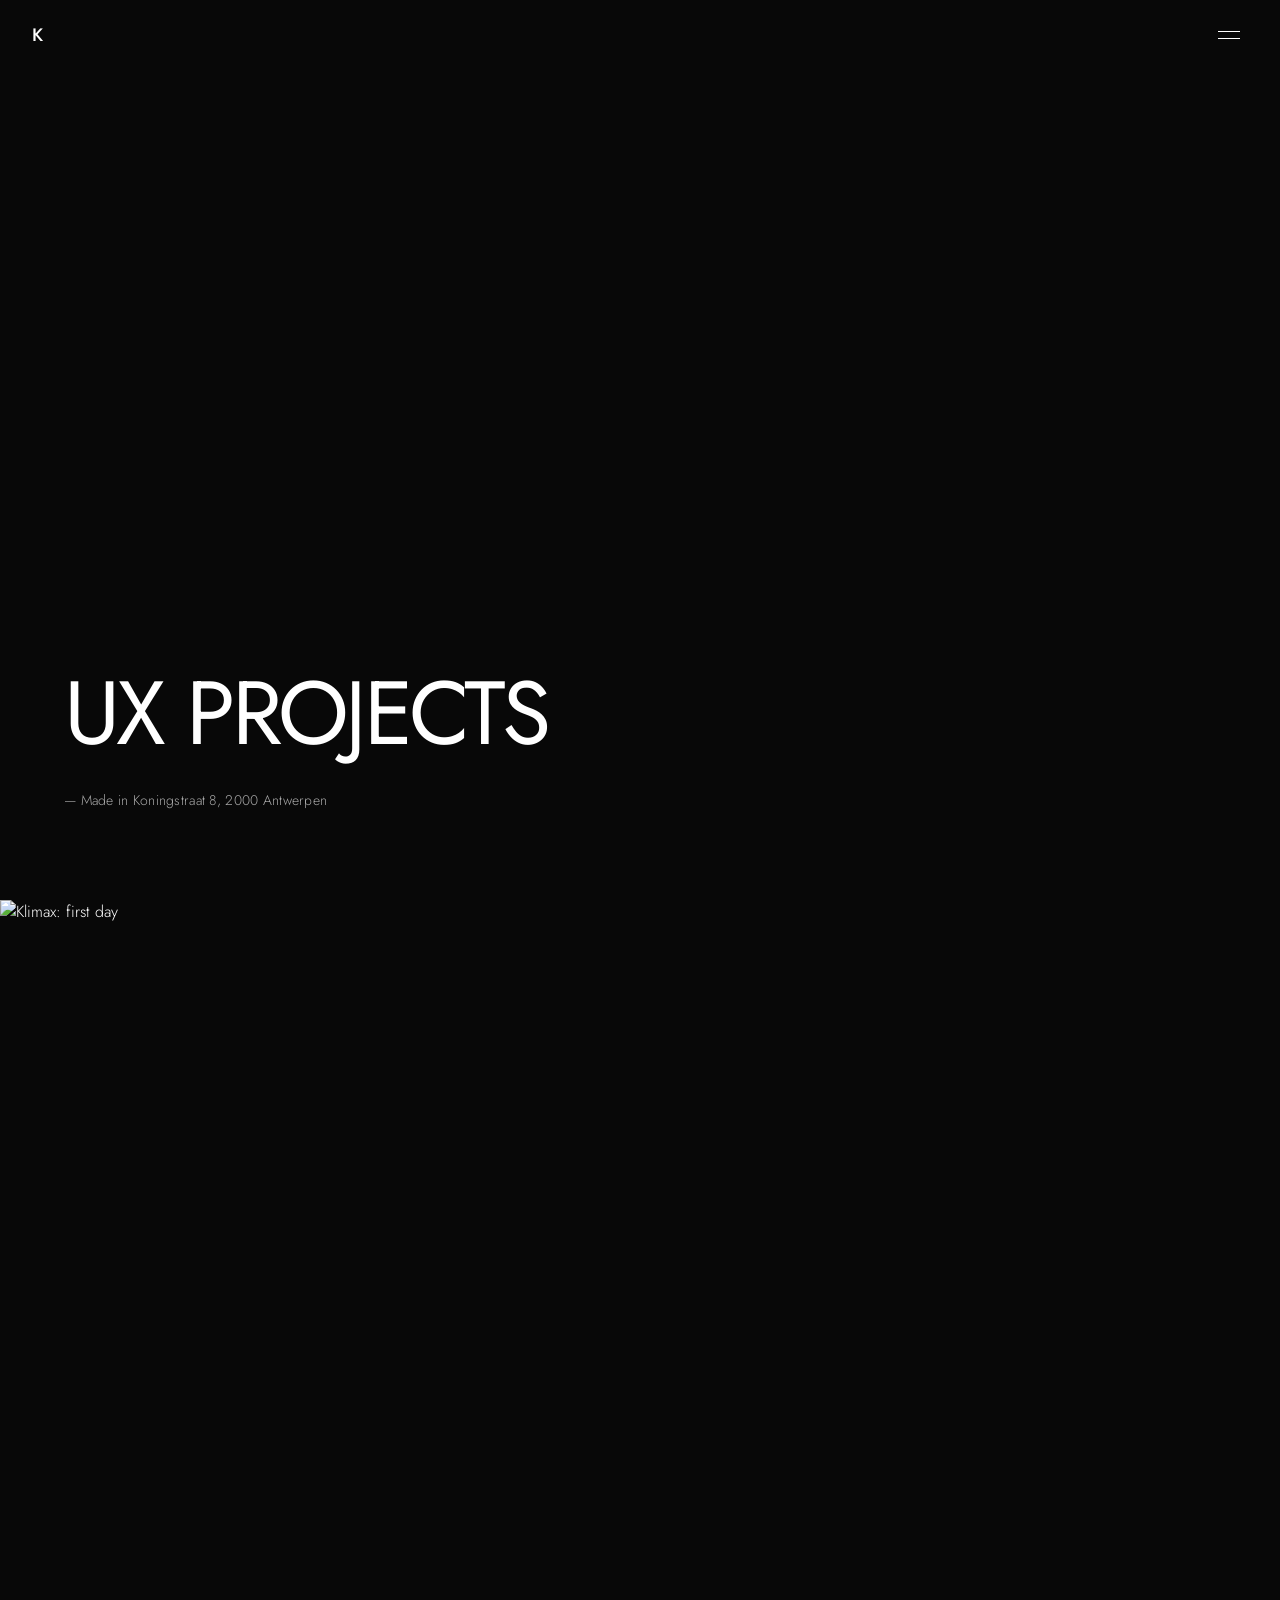
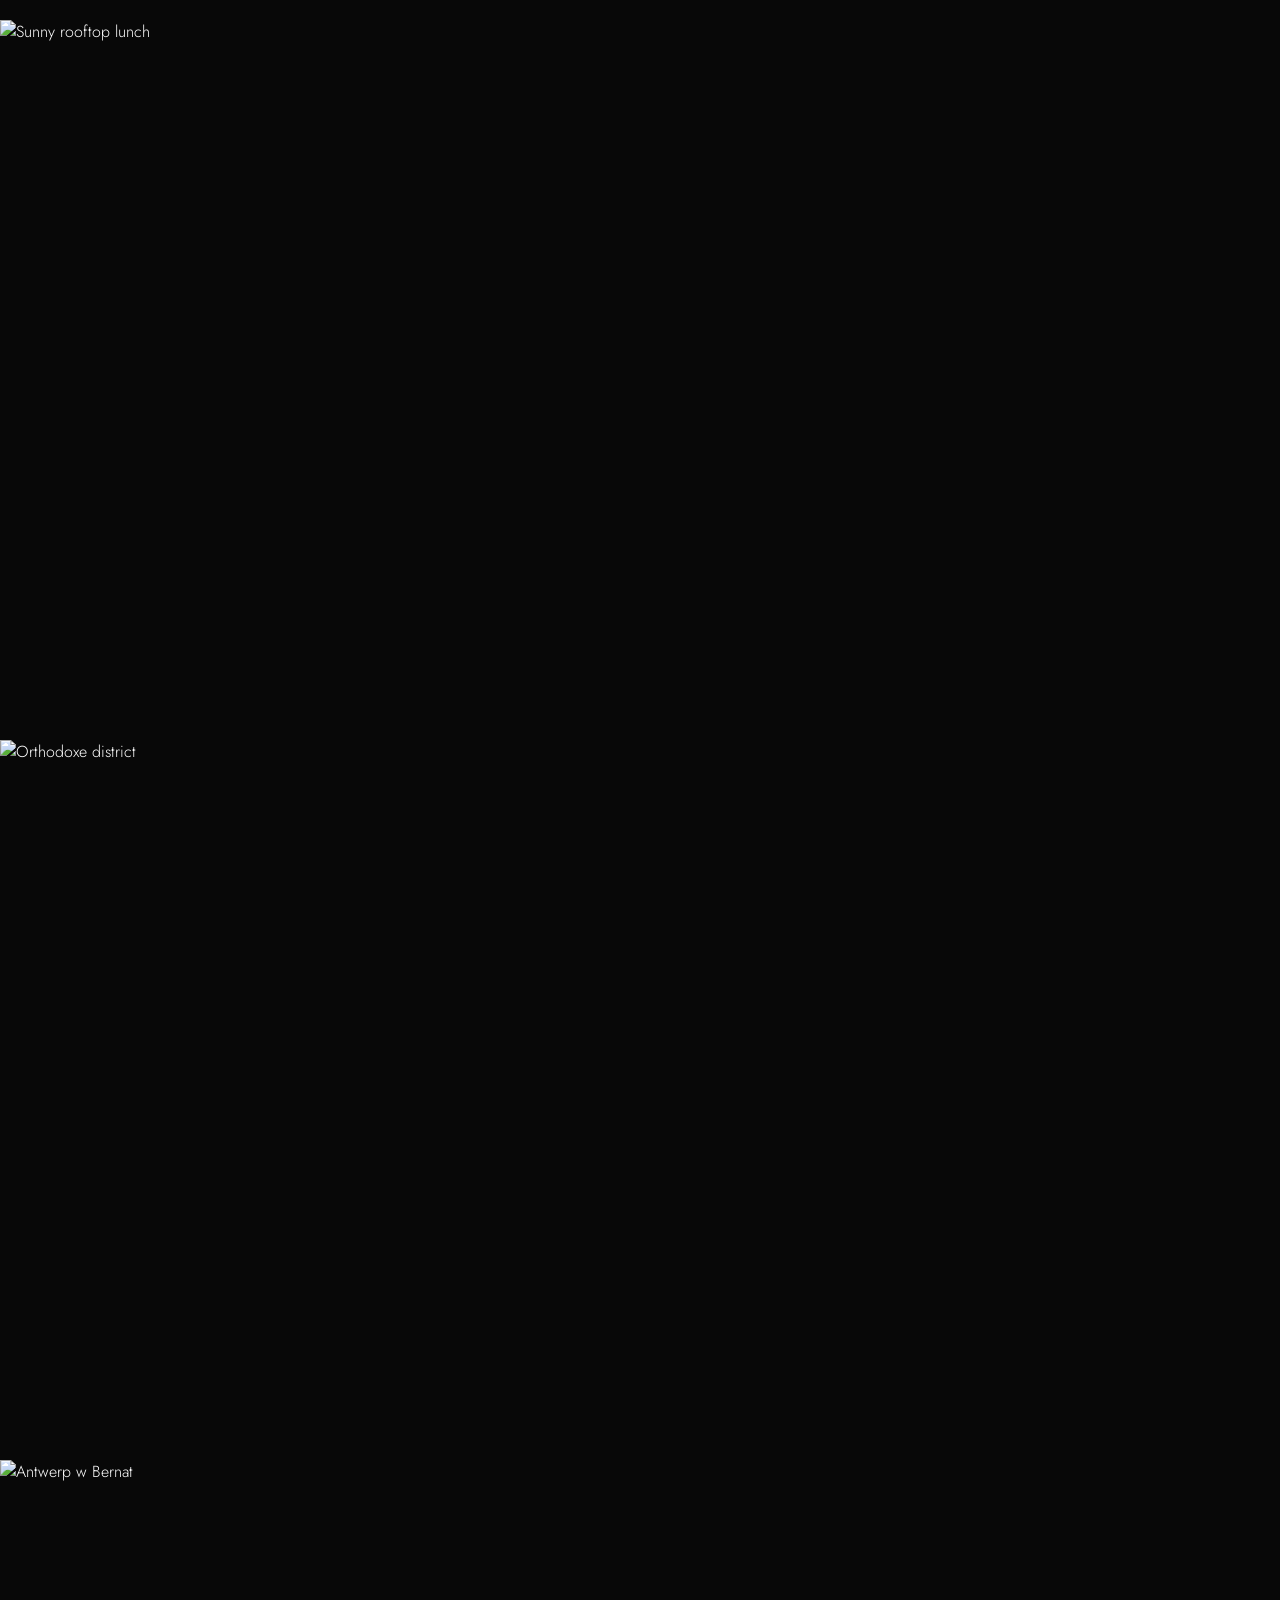
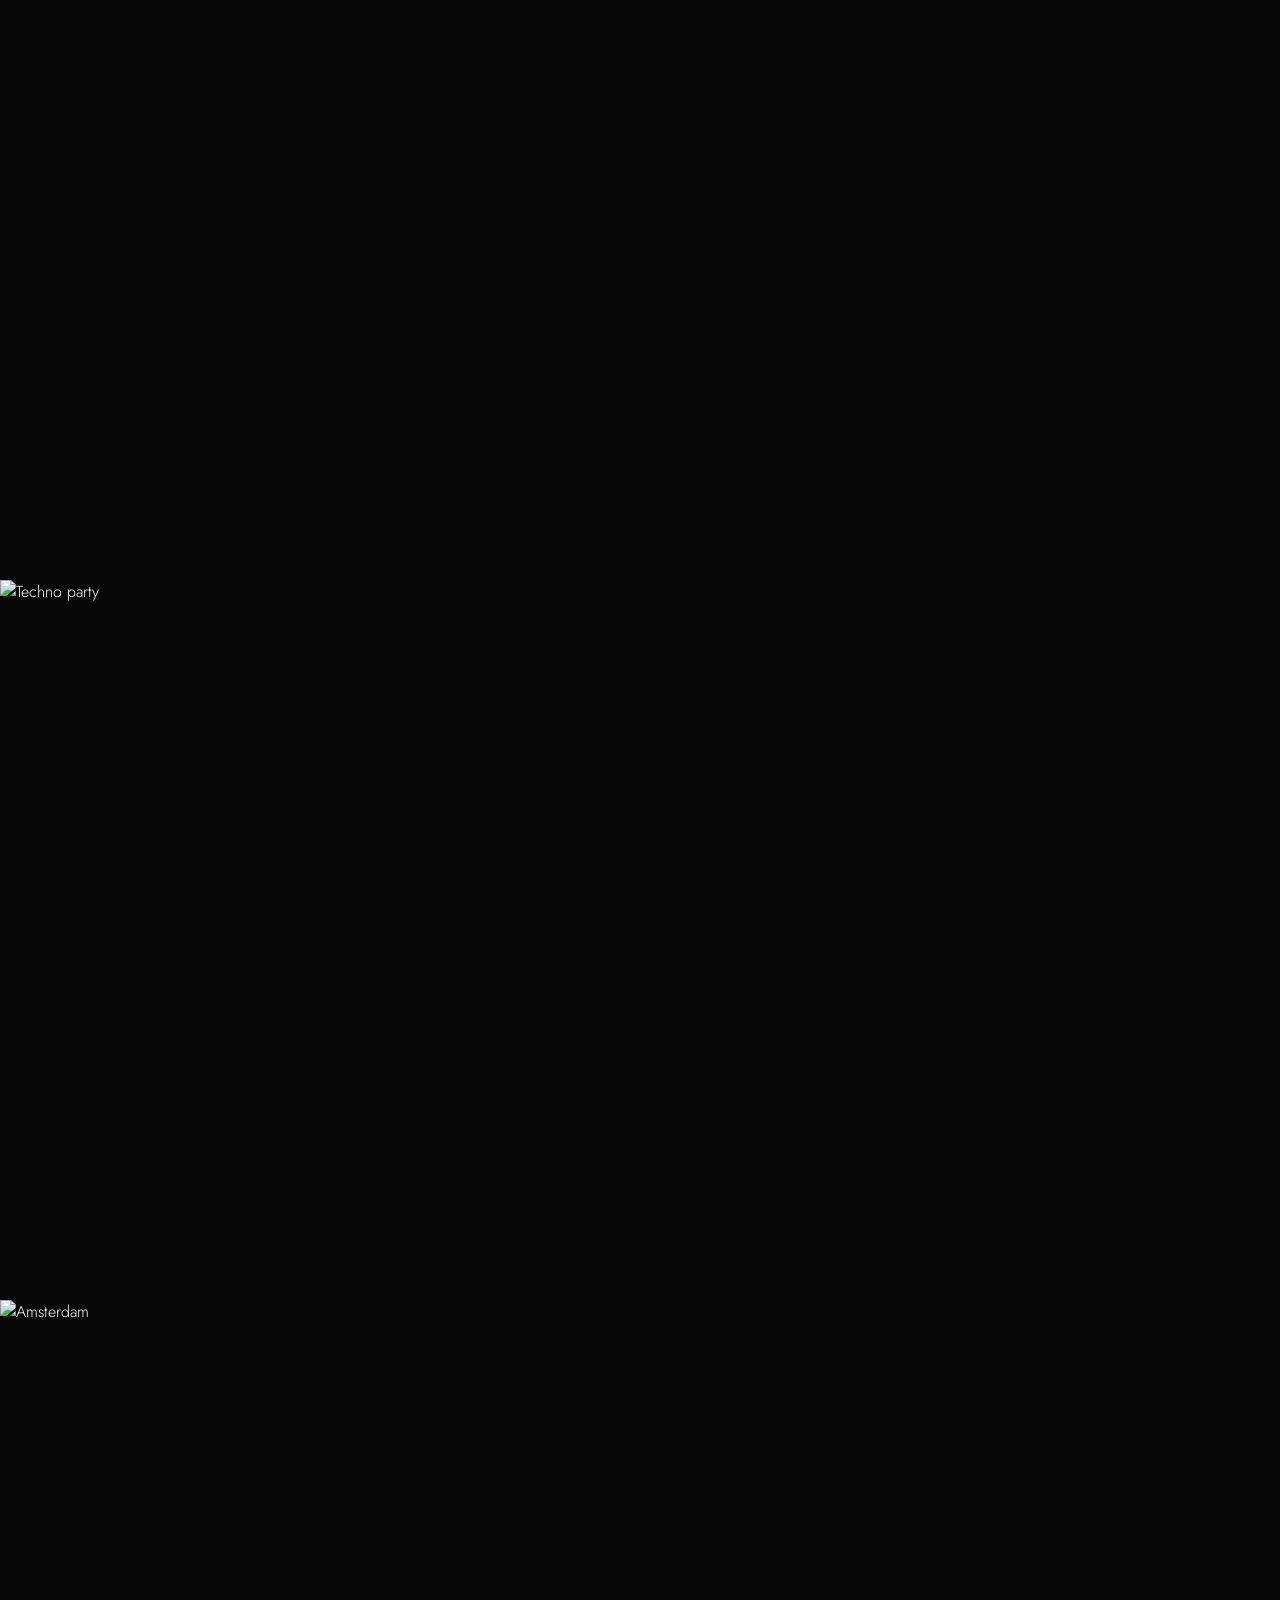
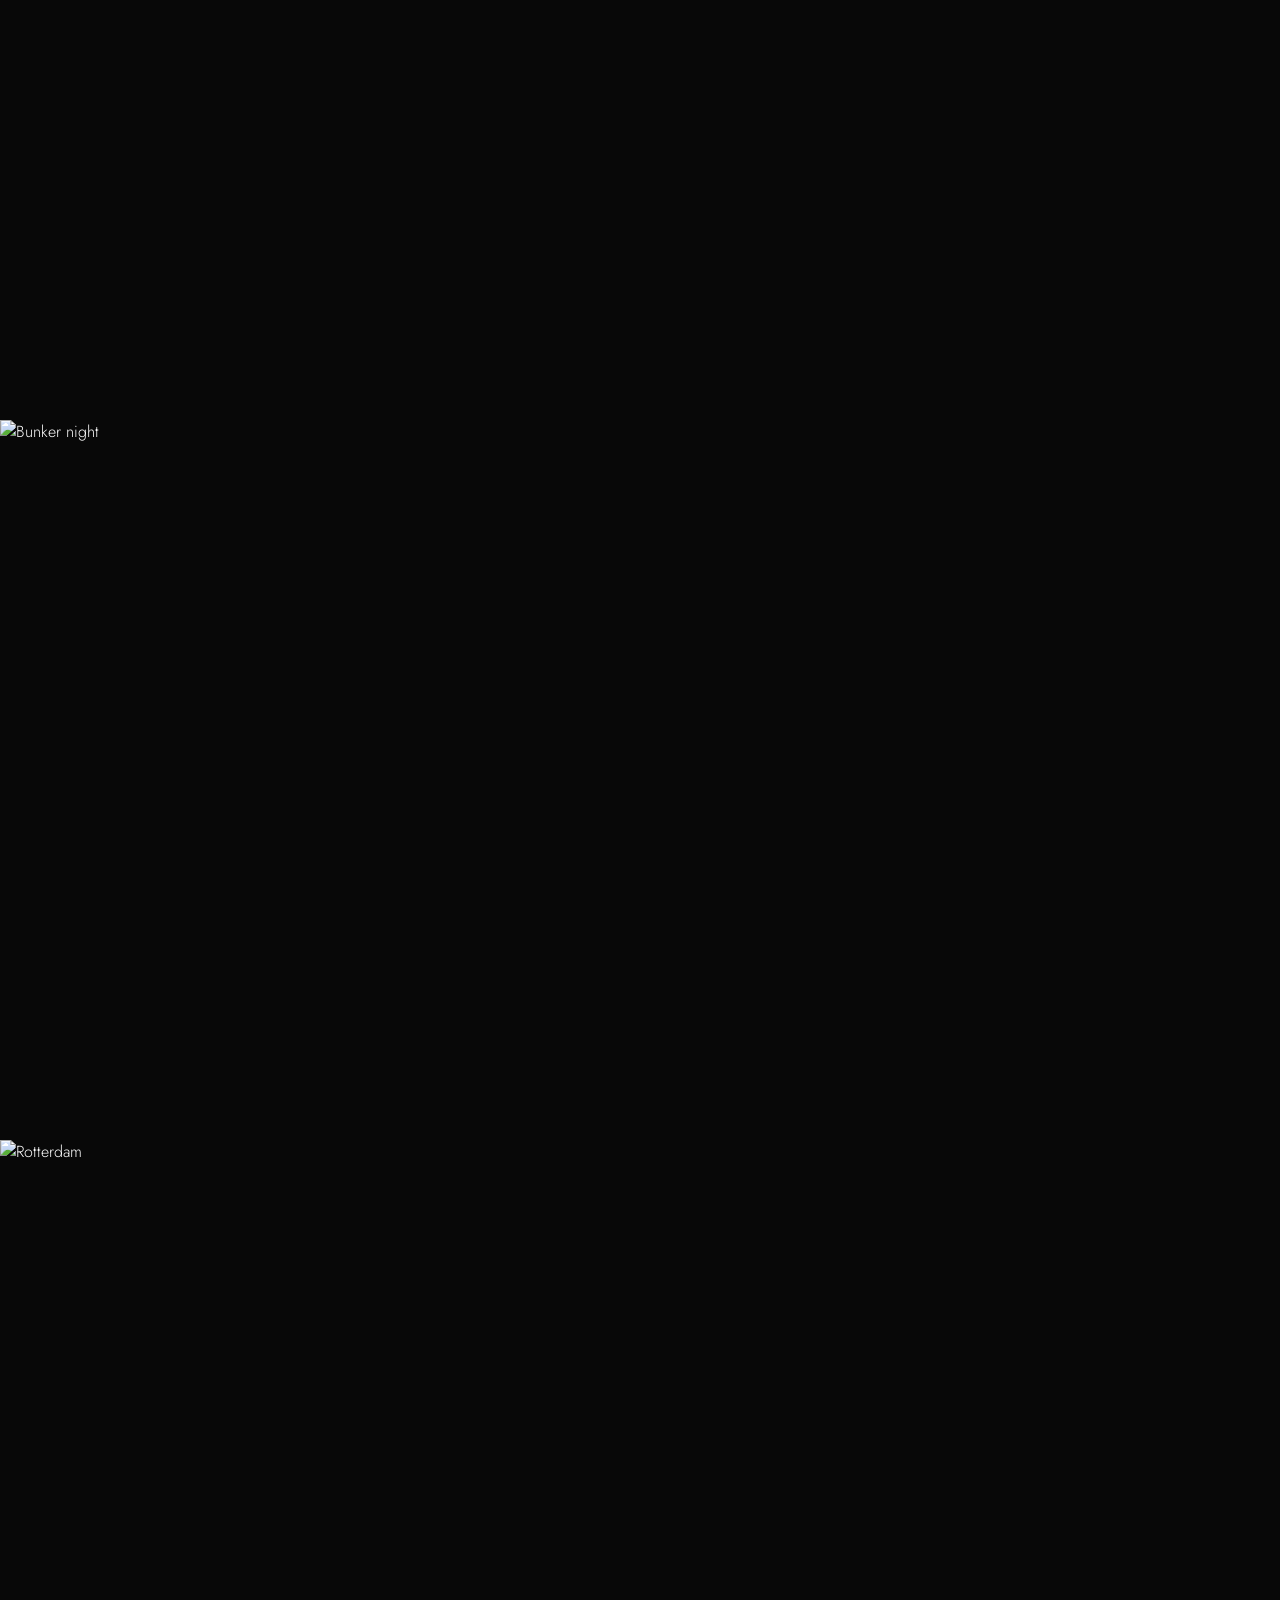
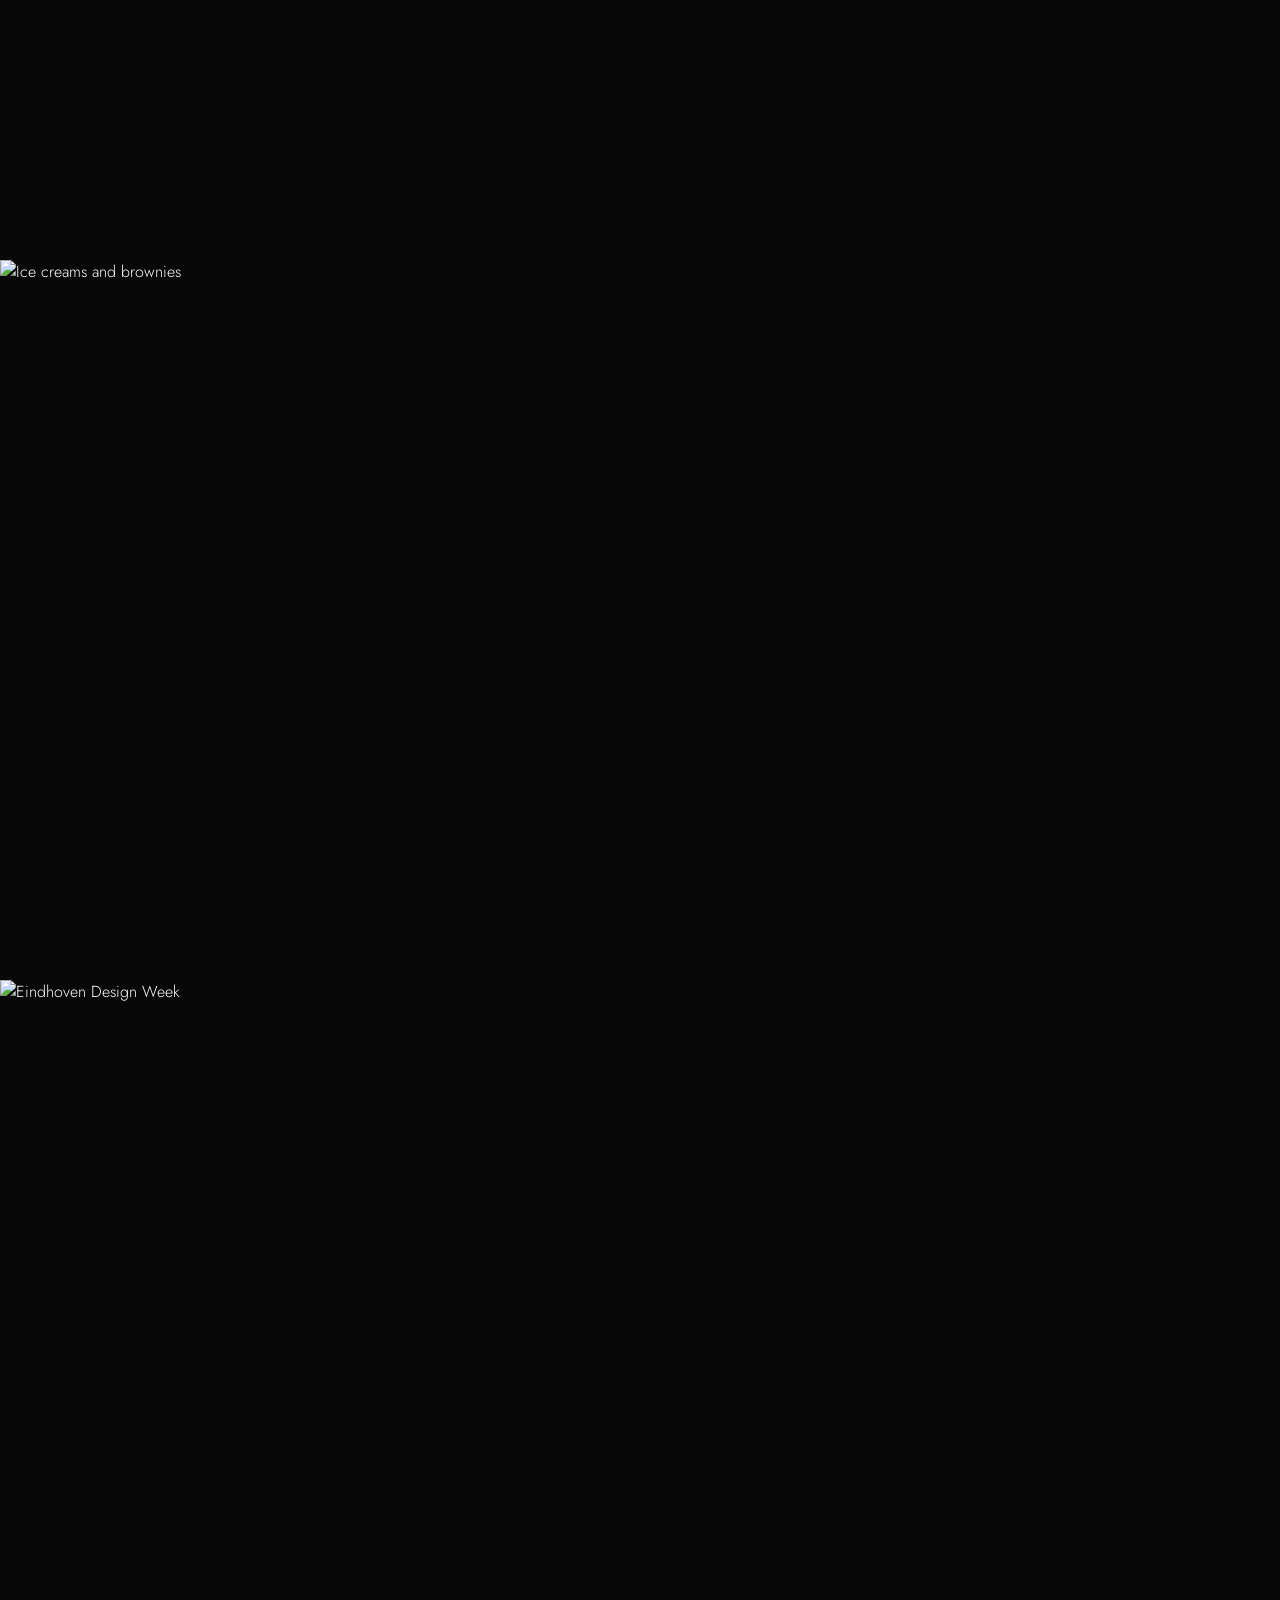
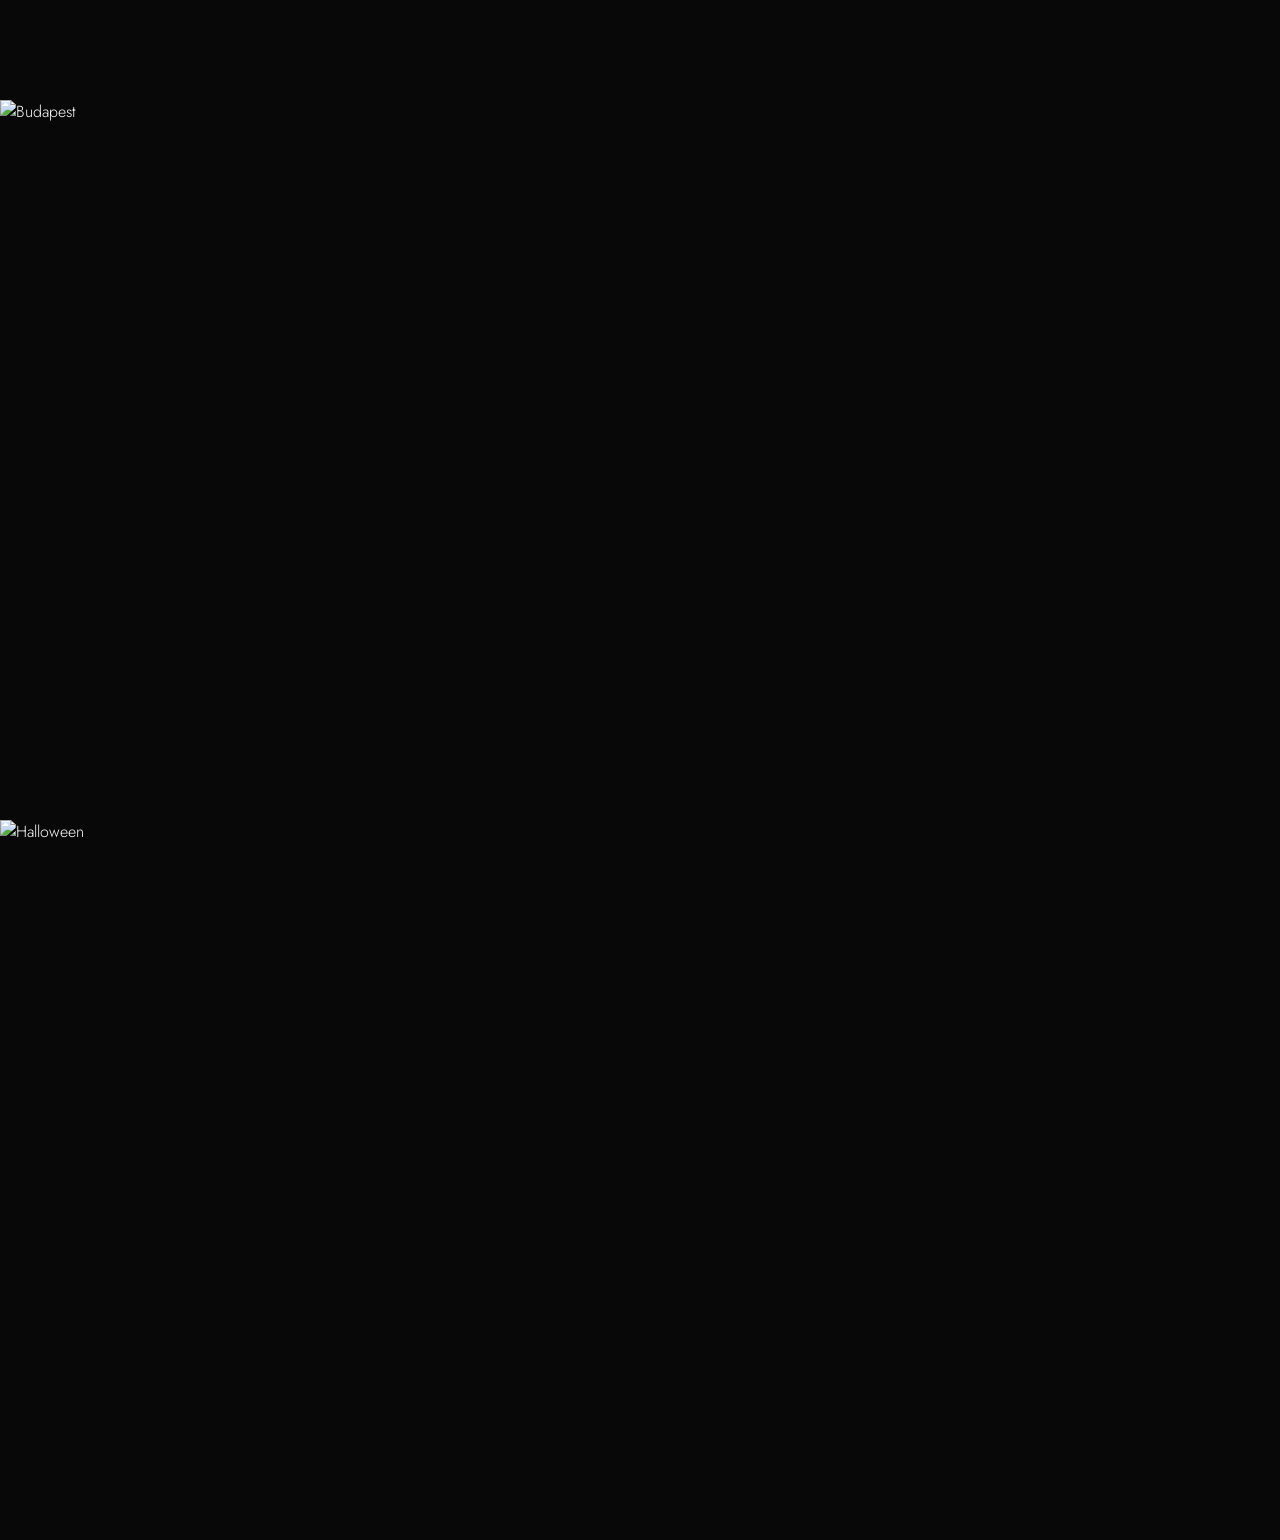
==== index.html @ f57804ab "Update home layout" ====
<!DOCTYPE html>
<html lang="en">
<head>
    <meta charset="UTF-8">
    <meta name="viewport" content="width=device-width, initial-scale=1.0">
    <title>koningstraatacht.be</title>

    <link rel="stylesheet" href="style.css">
</head>

<body>

    <!-- HEADER -->
    <header class="header">
        <a href="#" class="logo">K</a>

        <button class="menu-button" aria-label="Open menu">
            <span></span>
            <span></span>
        </button>
    </header>


    <!-- INTRO -->
    <section class="intro">

        <!-- TEMPORARY IMAGE -->
        <div class="intro-image"></div>

        <div class="intro-overlay"></div>

        <div class="intro-content">
            <h1>UX PROJECTS</h1>
            <p>— Made in Koningstraat 8, 2000 Antwerpen</p>
        </div>

    </section>


    <!-- EXPERIENCES -->
    <main class="experiences">

        <a href="#" class="experience">
            <img src="images/01-first day at Klimax/IMG_4062.JPG" alt="Klimax: first day">
            <div class="experience-overlay"></div>
            <div class="experience-title">
                <span>01 —</span> Klimax: first day
            </div>
        </a>


        <a href="#" class="experience">
            <img src="images/02-sunny rooftop lunch/IMG_4119.JPG" alt="Sunny rooftop lunch">
            <div class="experience-overlay"></div>
            <div class="experience-title">
                <span>02 —</span> Rooftop lunch
            </div>
        </a>


        <a href="#" class="experience">
            <img src="images/03-ortodoxe district/IMG_4157.JPG" alt="Orthodoxe district">
            <div class="experience-overlay"></div>
            <div class="experience-title">
                <span>03 —</span> Orthodox district
            </div>
        </a>


        <a href="#" class="experience">
            <img src="images/antwerp-w-bernat/01.jpg" alt="Antwerp w Bernat">
            <div class="experience-overlay"></div>
            <div class="experience-title">
                <span>04 —</span> Antwerp w Bernat
            </div>
        </a>


        <a href="#" class="experience">
            <img src="images/techno-party/01.jpg" alt="Techno party">
            <div class="experience-overlay"></div>
            <div class="experience-title">
                <span>05 —</span> Techno party
            </div>
        </a>


        <a href="#" class="experience">
            <img src="images/amsterdam/01.jpg" alt="Amsterdam">
            <div class="experience-overlay"></div>
            <div class="experience-title">
                <span>06 —</span> Amsterdam
            </div>
        </a>


        <a href="#" class="experience">
            <img src="images/bunker-night/01.jpg" alt="Bunker night">
            <div class="experience-overlay"></div>
            <div class="experience-title">
                <span>07 —</span> Bunker night
            </div>
        </a>


        <a href="#" class="experience">
            <img src="images/rotterdam/01.jpg" alt="Rotterdam">
            <div class="experience-overlay"></div>
            <div class="experience-title">
                <span>08 —</span> Rotterdam
            </div>
        </a>


        <a href="#" class="experience">
            <img src="images/ice-creams-and-brownies/01.jpg" alt="Ice creams and brownies">
            <div class="experience-overlay"></div>
            <div class="experience-title">
                <span>09 —</span> Ice creams and brownies
            </div>
        </a>


        <a href="#" class="experience">
            <img src="images/eindhoven-design-week/01.jpg" alt="Eindhoven Design Week">
            <div class="experience-overlay"></div>
            <div class="experience-title">
                <span>10 —</span> Eindhoven Design Week
            </div>
        </a>


        <a href="#" class="experience">
            <img src="images/budapest/01.jpg" alt="Budapest">
            <div class="experience-overlay"></div>
            <div class="experience-title">
                <span>11 —</span> Budapest
            </div>
        </a>


        <a href="#" class="experience">
            <img src="images/halloween/01.jpg" alt="Halloween">
            <div class="experience-overlay"></div>
            <div class="experience-title">
                <span>12 —</span> Halloween
            </div>
        </a>

    </main>


    <script src="script.js"></script>

</body>
</html>
---- style.css ----
@import url('https://fonts.googleapis.com/css2?family=Jost:wght@300;400;500&display=swap');

* {
    margin: 0;
    padding: 0;
    box-sizing: border-box;
}

html {
    scroll-behavior: smooth;
}

body {
    background: #080808;
    color: #ffffff;
    font-family: 'Jost', sans-serif;
    font-weight: 300;
}

a {
    color: inherit;
    text-decoration: none;
}


/* =========================
   HEADER
========================= */

.header {
    position: fixed;
    top: 0;
    left: 0;

    width: 100%;
    height: 70px;

    padding: 0 32px;

    display: flex;
    align-items: center;
    justify-content: space-between;

    z-index: 100;
}

.logo {
    font-size: 18px;
    font-weight: 500;
}

.menu-button {
    width: 30px;
    height: 30px;

    border: none;
    background: transparent;

    display: flex;
    flex-direction: column;
    justify-content: center;
    gap: 6px;

    cursor: pointer;
}

.menu-button span {
    display: block;

    width: 22px;
    height: 1px;

    background: white;
}


/* =========================
   INTRO
========================= */

.intro {
    position: relative;

    width: 100%;
    height: 100vh;

    overflow: hidden;

    display: flex;
    align-items: flex-end;
}

.intro-image {
    position: absolute;
    inset: 0;

    background-image: url("images/intro.JPG");
    background-size: cover;
    background-position: center;
}

.intro-overlay {
    position: absolute;
    inset: 0;

    background:
        linear-gradient(
            to bottom,
            rgba(8,8,8,0.05) 20%,
            rgba(8,8,8,0.25) 45%,
            rgba(8,8,8,0.95) 85%,
            #080808 100%
        );
}

.intro-content {
    position: relative;

    z-index: 2;

    width: 100%;

    padding: 0 5vw 7vw;
}

.intro-content h1 {
    font-size: clamp(42px, 7vw, 100px);

    font-weight: 400;
    letter-spacing: -0.04em;
}

.intro-content p {
    margin-top: 12px;

    font-size: 14px;
    letter-spacing: 0.02em;

    opacity: 0.65;
}


/* =========================
   EXPERIENCES
========================= */

.experiences {
    width: 100%;
}

.experience {
    position: relative;

    display: block;

    width: 100%;
    height: 56.25vw;

    max-height: none;

    overflow: hidden;

    background: #080808;
}

.experience img {
    position: absolute;
    inset: 0;

    width: 100%;
    height: 100%;

    object-fit: cover;

    display: block;

    transition:
        transform 0.8s cubic-bezier(0.22, 1, 0.36, 1),
        filter 0.8s ease;
}

.experience-overlay {
    position: absolute;
    inset: 0;

    background: rgba(0,0,0,0);

    transition: background 0.6s ease;
}

.experience-title {
    position: absolute;
    top: 50%;
    left: 50%;
    transform: translate(-50%, -50%);
    
    color: white;
    font-size: 3rem;
    font-weight: 400;
    text-align: center;
    white-space: nowrap;
    
    opacity: 0;
    transition: opacity 0.4s ease;
    z-index: 2;
}

.experience-title span {
    opacity: 0.5;
}


/* =========================
   HOVER
========================= */

.experience:hover img {
    transform: scale(1.015);

    filter: brightness(0.7);
}

.experience:hover .experience-overlay {
    background: rgba(0,0,0,0.15);
}

.experience:hover .experience-title {
    opacity: 1;
    transform: translateY(0);
}


/* =========================
   MOBILE
========================= */

@media (max-width: 700px) {

    .header {
        height: 60px;
        padding: 0 20px;
    }

    .intro {
        height: 100svh;
    }

    .intro-content {
        padding: 0 20px 50px;
    }

    .intro-content h1 {
        font-size: 46px;
    }

    .intro-content p {
        font-size: 12px;
    }

    .experience {
        height: 56.25vw;
    }

    .experience-title {
        left: 20px;
        bottom: 20px;

        font-size: 18px;

        opacity: 1;
        transform: none;
    }

    .experience-overlay {
        background: rgba(0,0,0,0.12);
    }

    .experience:hover img {
        transform: none;
        filter: none;
    }
}
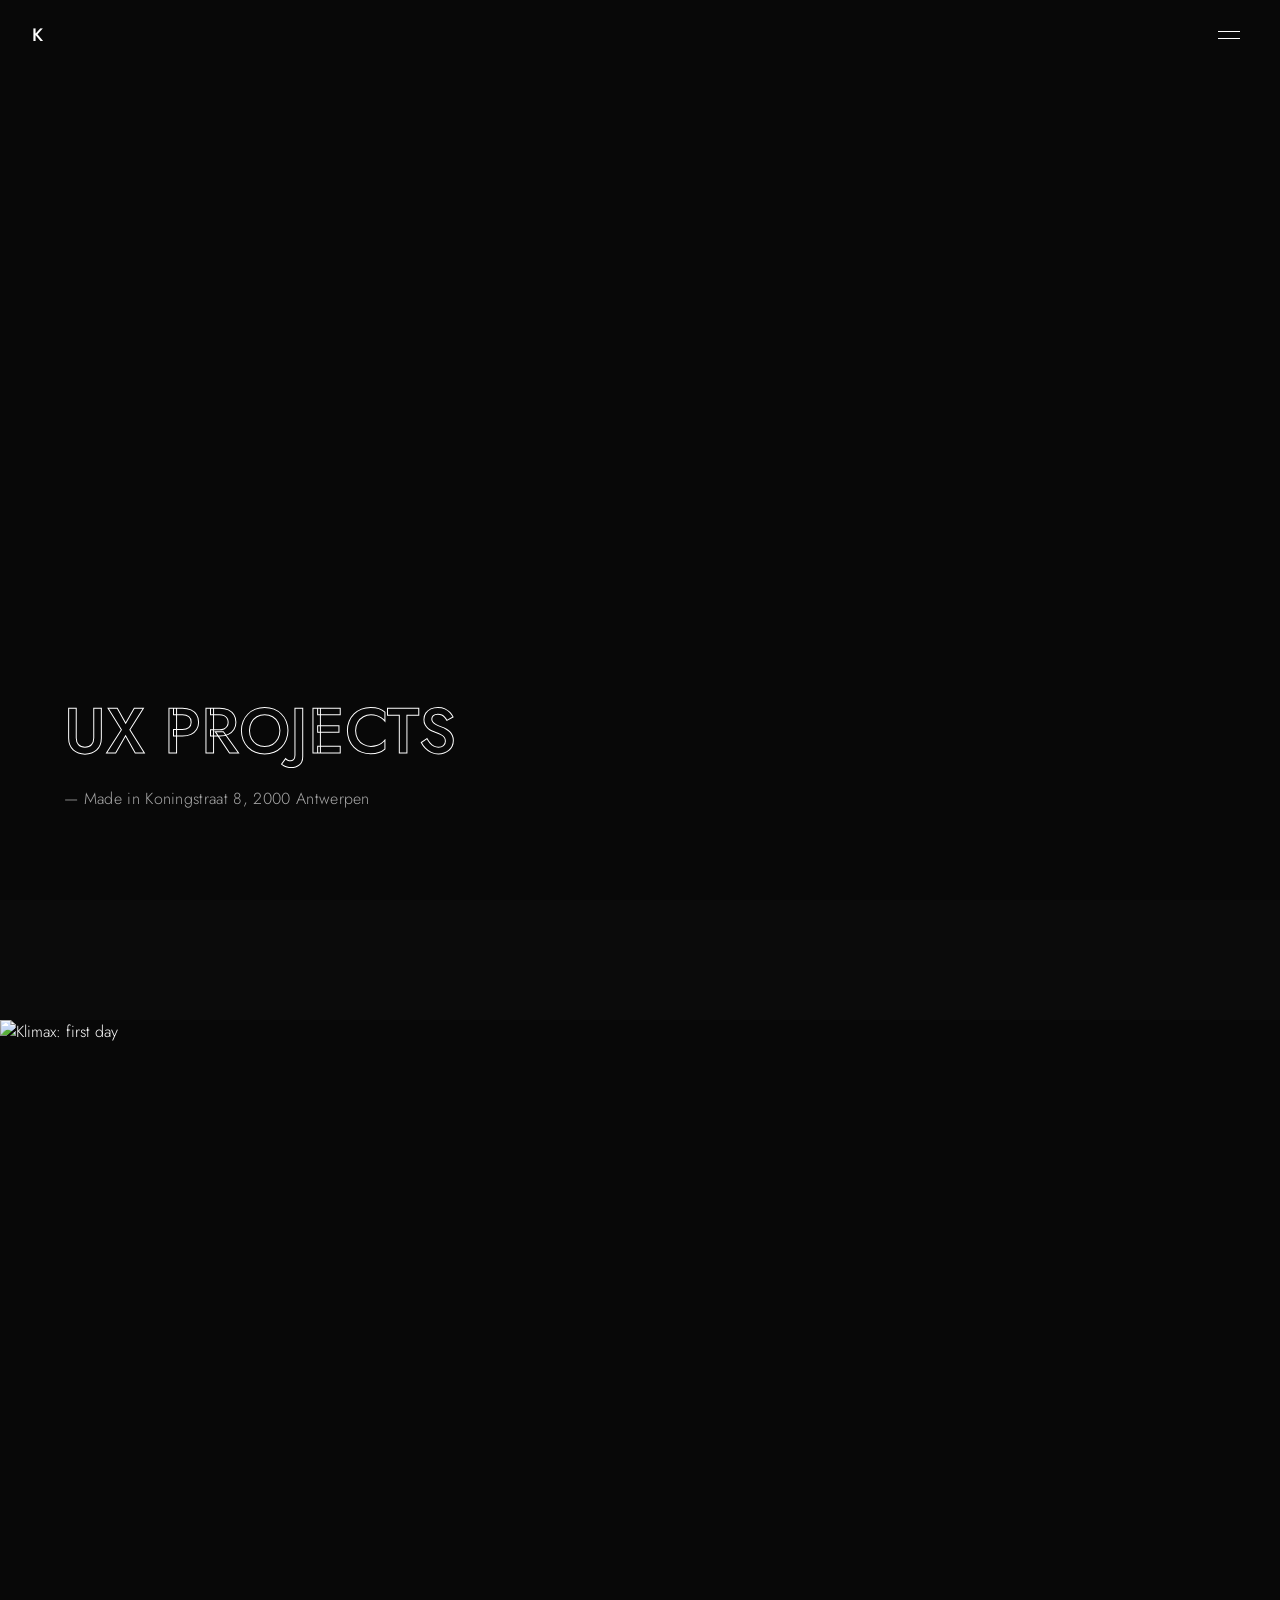
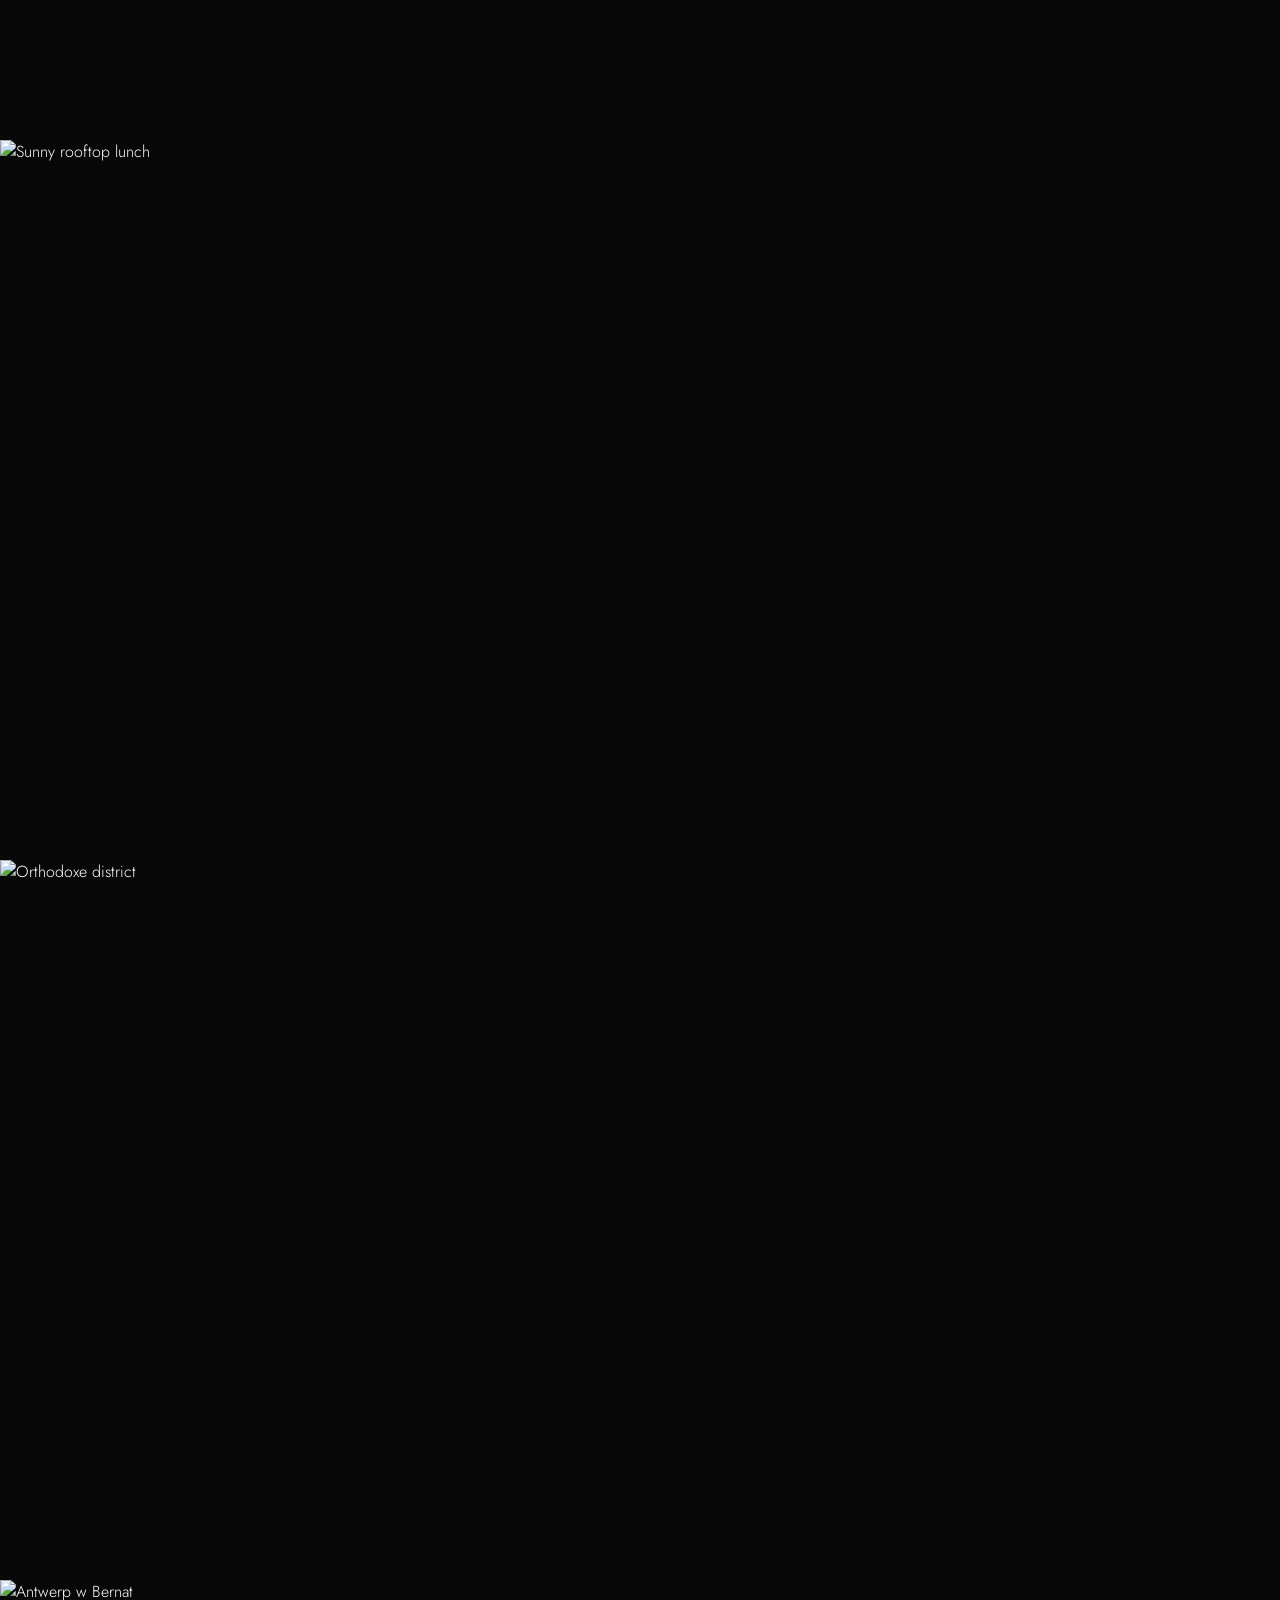
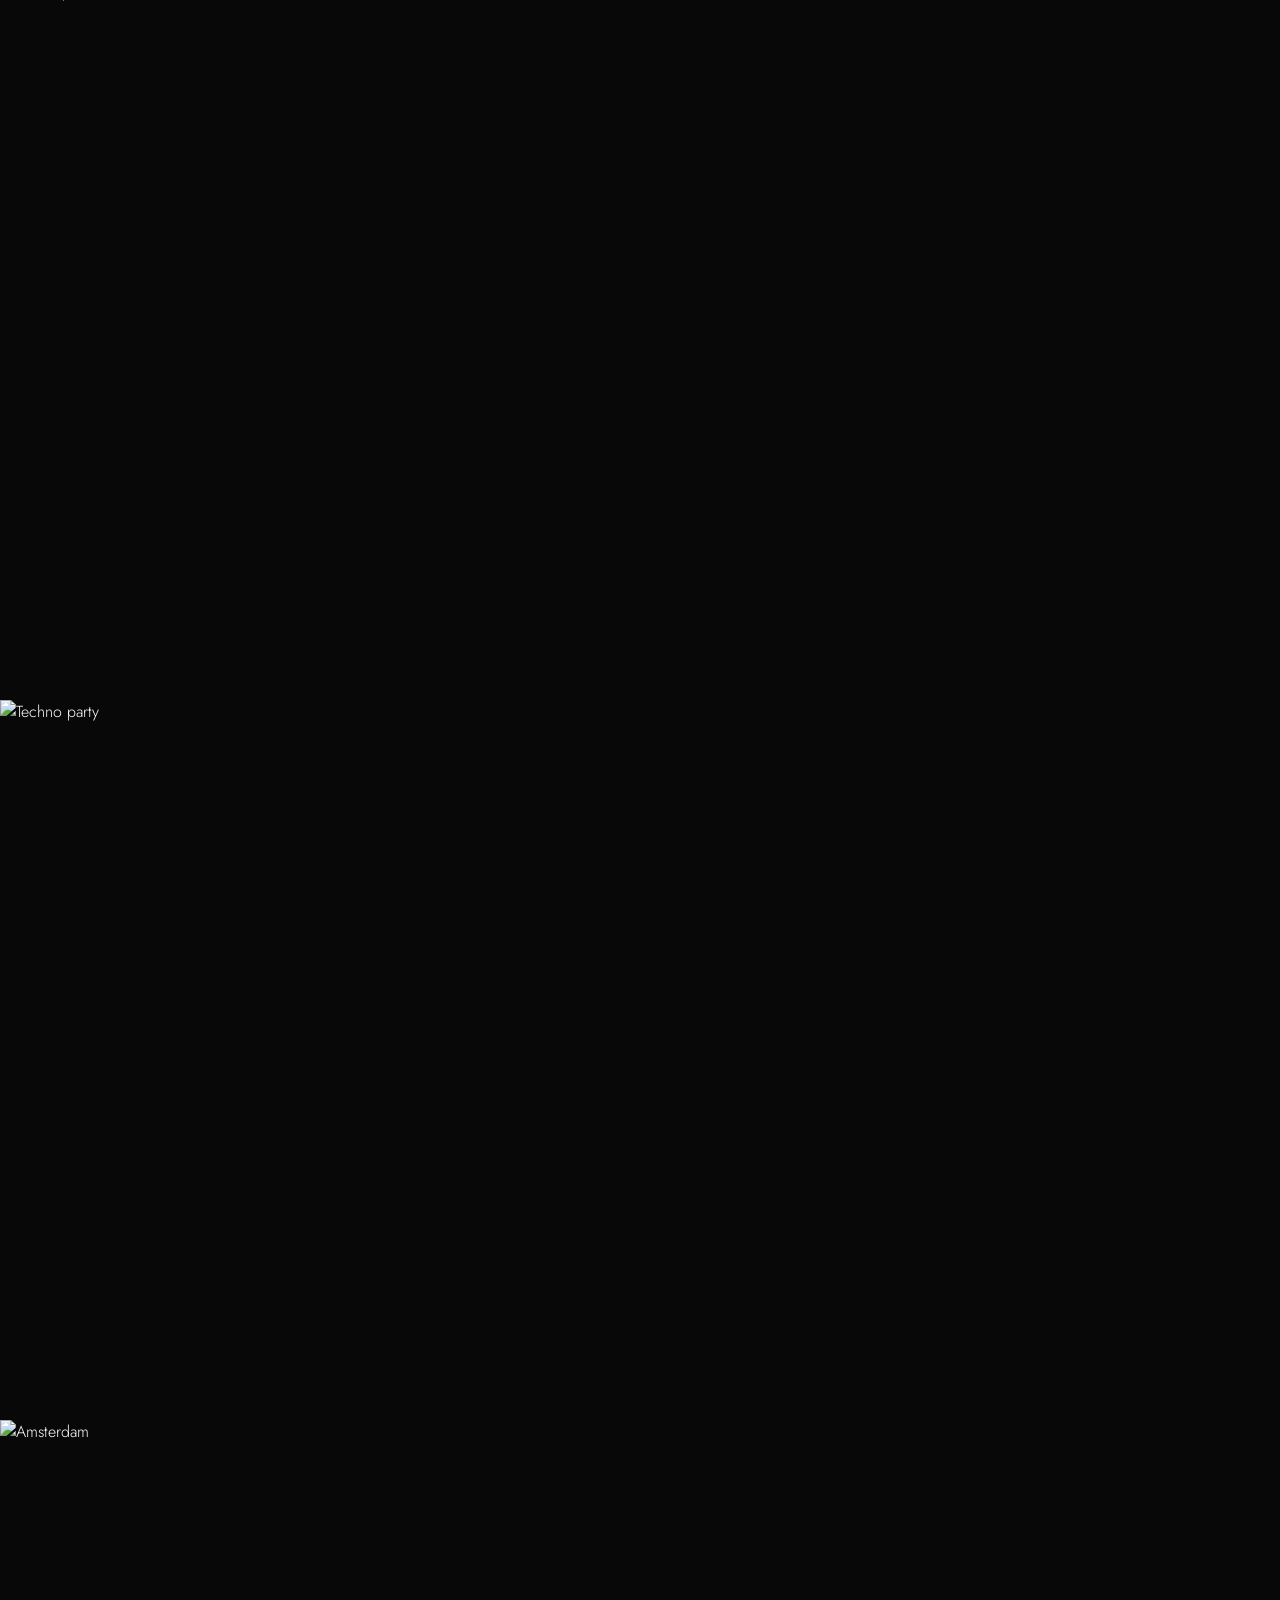
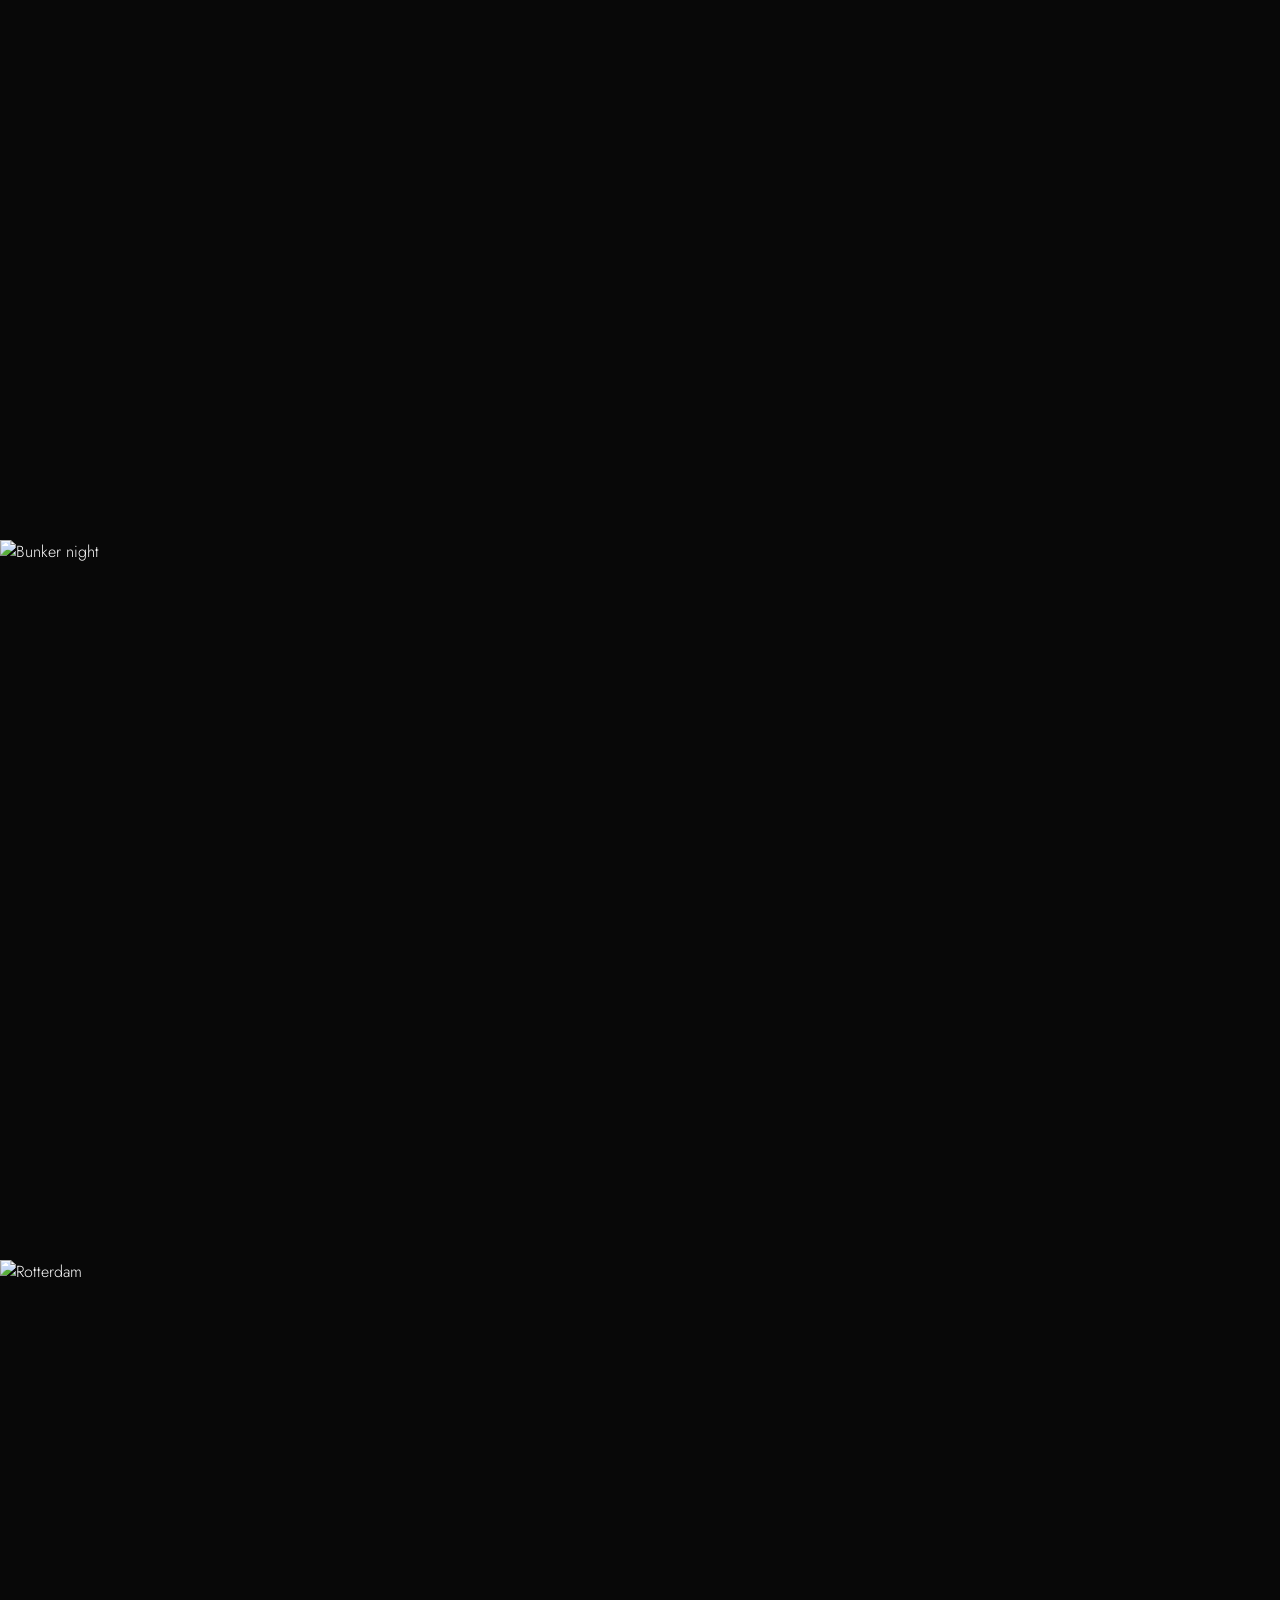
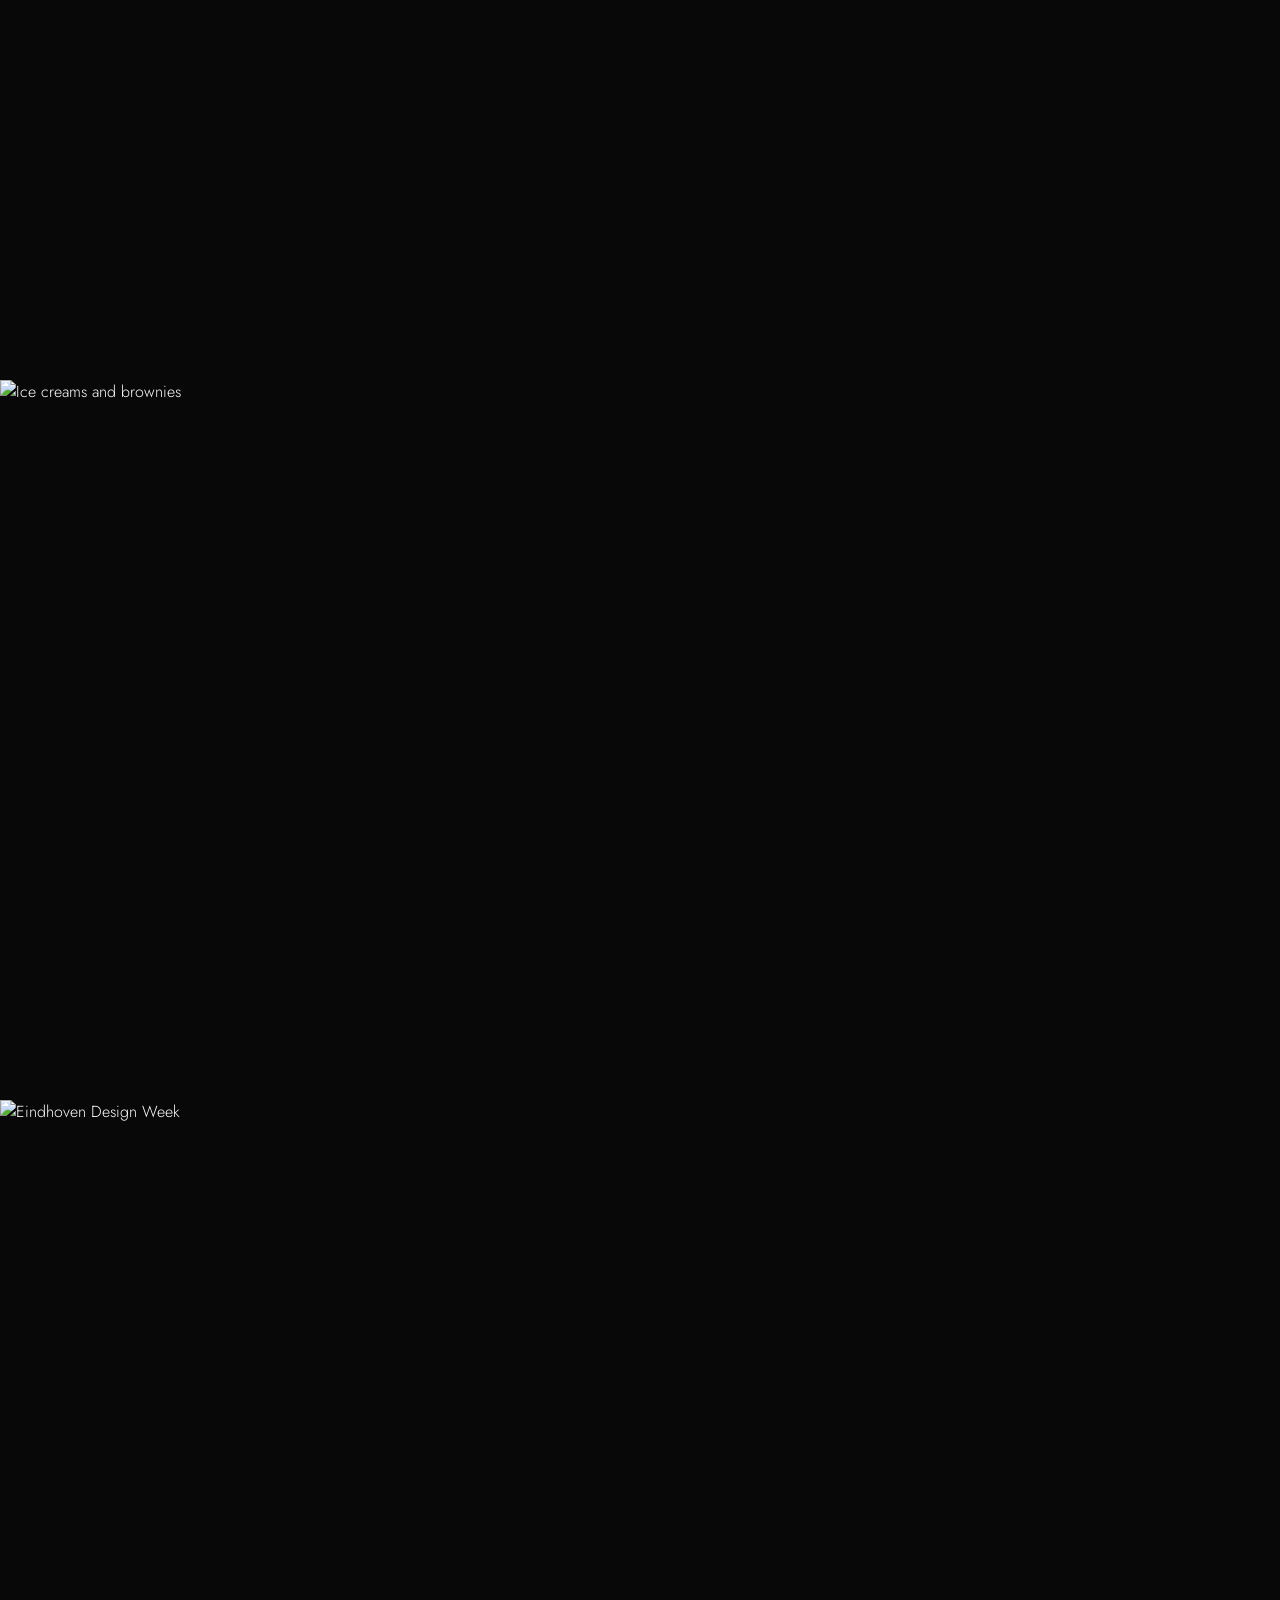
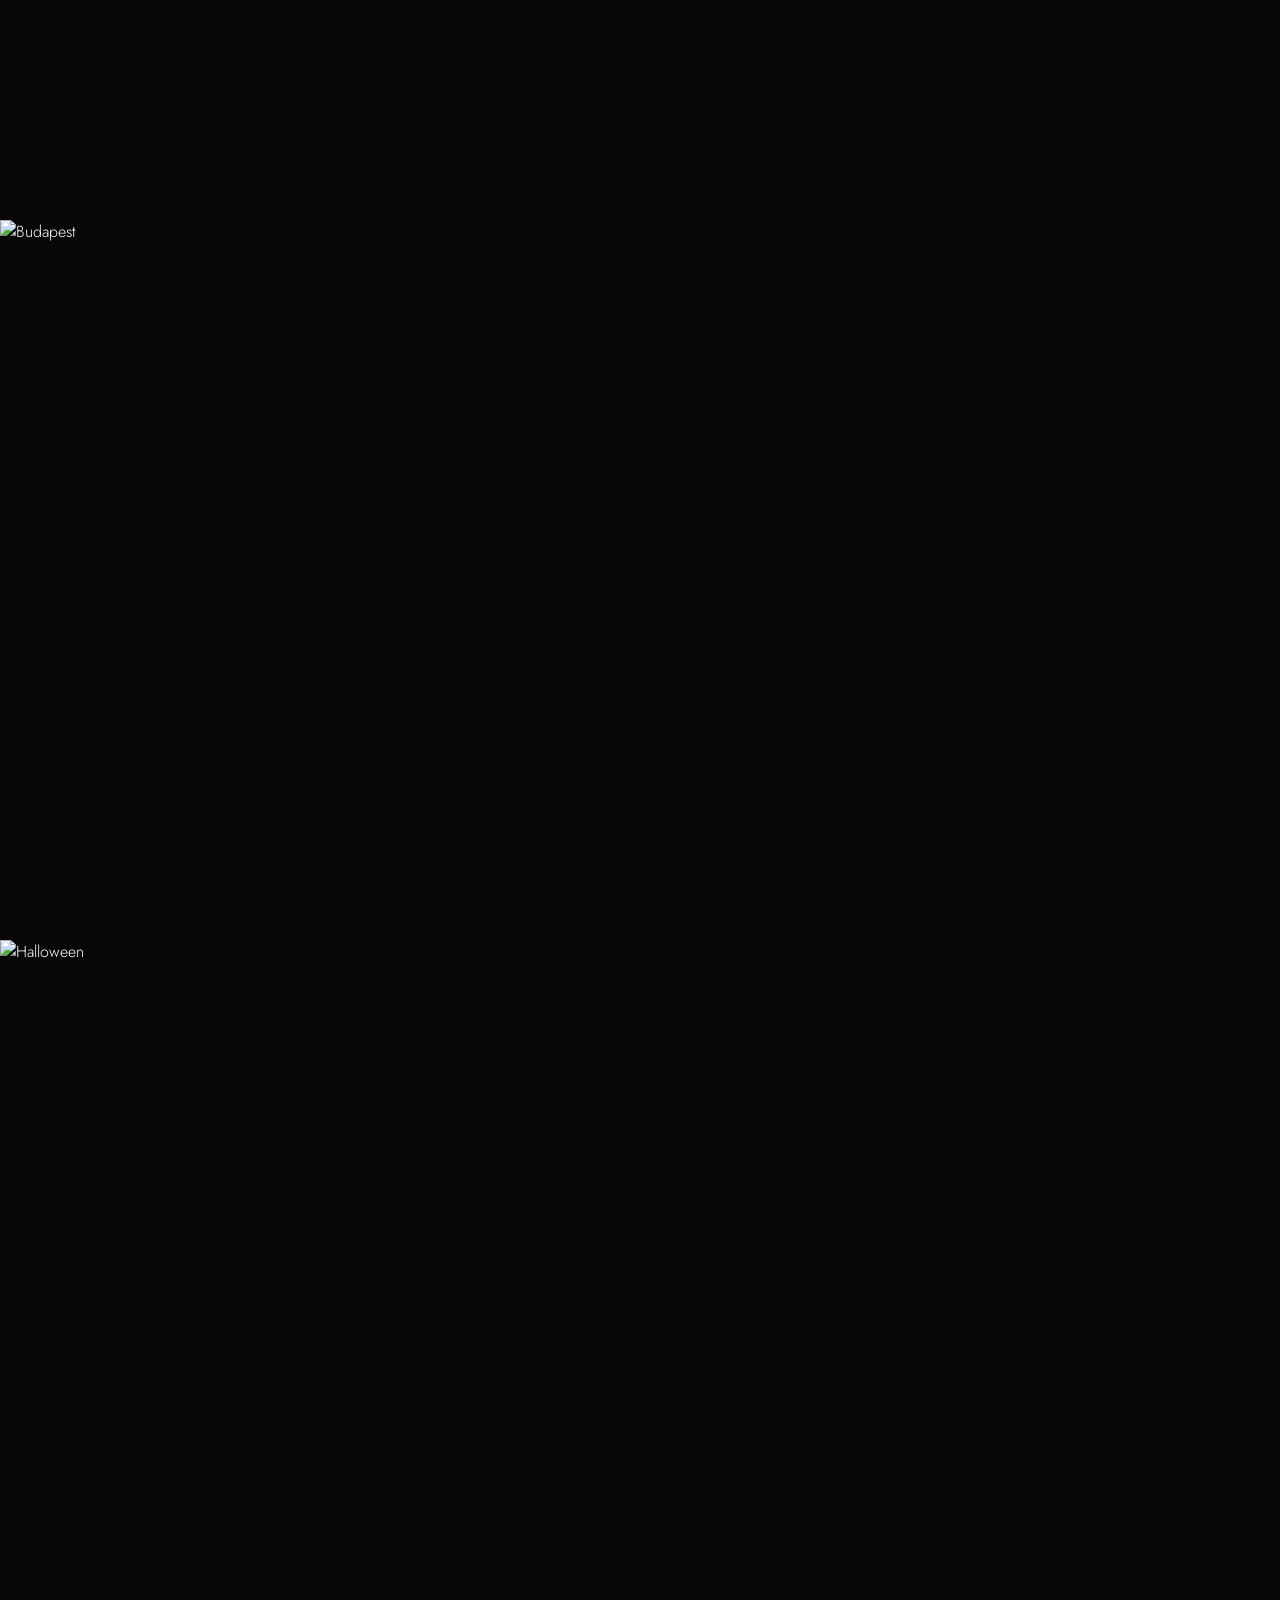
==== commit 0ae37cf3: "spacer intro" ====
--- a/index.html
+++ b/index.html
@@ -35,6 +35,8 @@
         </div>
 
     </section>
+
+    <div class="intro-spacer"></div>
 
 
     <!-- EXPERIENCES -->
--- a/style.css
+++ b/style.css
@@ -106,9 +106,9 @@
     background:
         linear-gradient(
             to bottom,
-            rgba(8,8,8,0.05) 20%,
-            rgba(8,8,8,0.25) 45%,
-            rgba(8,8,8,0.95) 85%,
+            rgba(8,8,8,0) 0%,
+            rgba(8,8,8,0.25) 25%,
+            rgba(8,8,8,0.95) 65%,
             #080808 100%
         );
 }
@@ -124,19 +124,24 @@
 }
 
 .intro-content h1 {
-    font-size: clamp(42px, 7vw, 100px);
-
-    font-weight: 400;
-    letter-spacing: -0.04em;
+    font-size: 4rem;
+    font-weight: 500;
+    color: transparent;
+    -webkit-text-stroke: 1px white;
 }
 
 .intro-content p {
-    margin-top: 12px;
-
-    font-size: 14px;
+    margin-top: 10px;
+
+    font-size: 16px;
     letter-spacing: 0.02em;
 
     opacity: 0.65;
+}
+
+.intro-spacer {
+    height: 120px;
+    background: #0b0b0b;
 }
 
 
@@ -190,16 +195,18 @@
 
 .experience-title {
     position: absolute;
-    top: 50%;
-    left: 50%;
-    transform: translate(-50%, -50%);
-    
+    inset: 0;
+
+    display: flex;
+    align-items: center;
+    justify-content: center;
+
     color: white;
     font-size: 3rem;
     font-weight: 400;
     text-align: center;
     white-space: nowrap;
-    
+
     opacity: 0;
     transition: opacity 0.4s ease;
     z-index: 2;
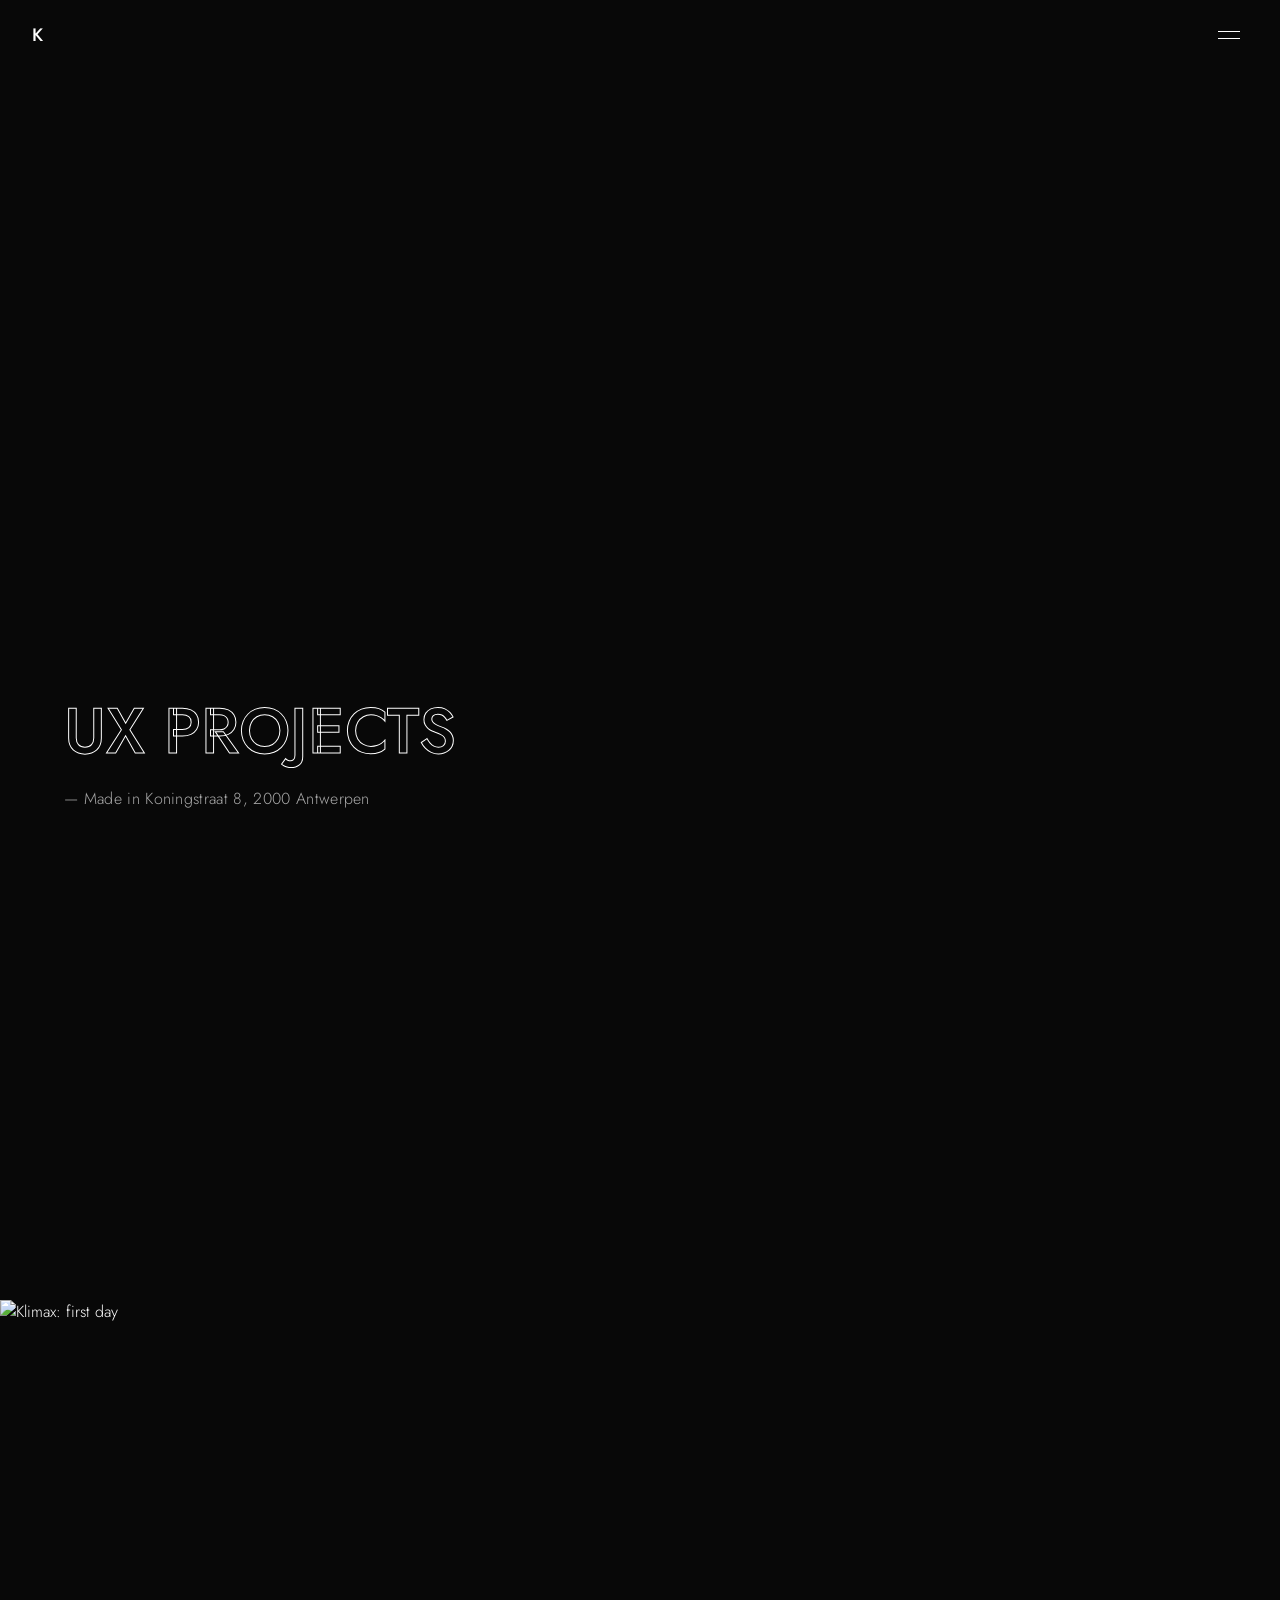
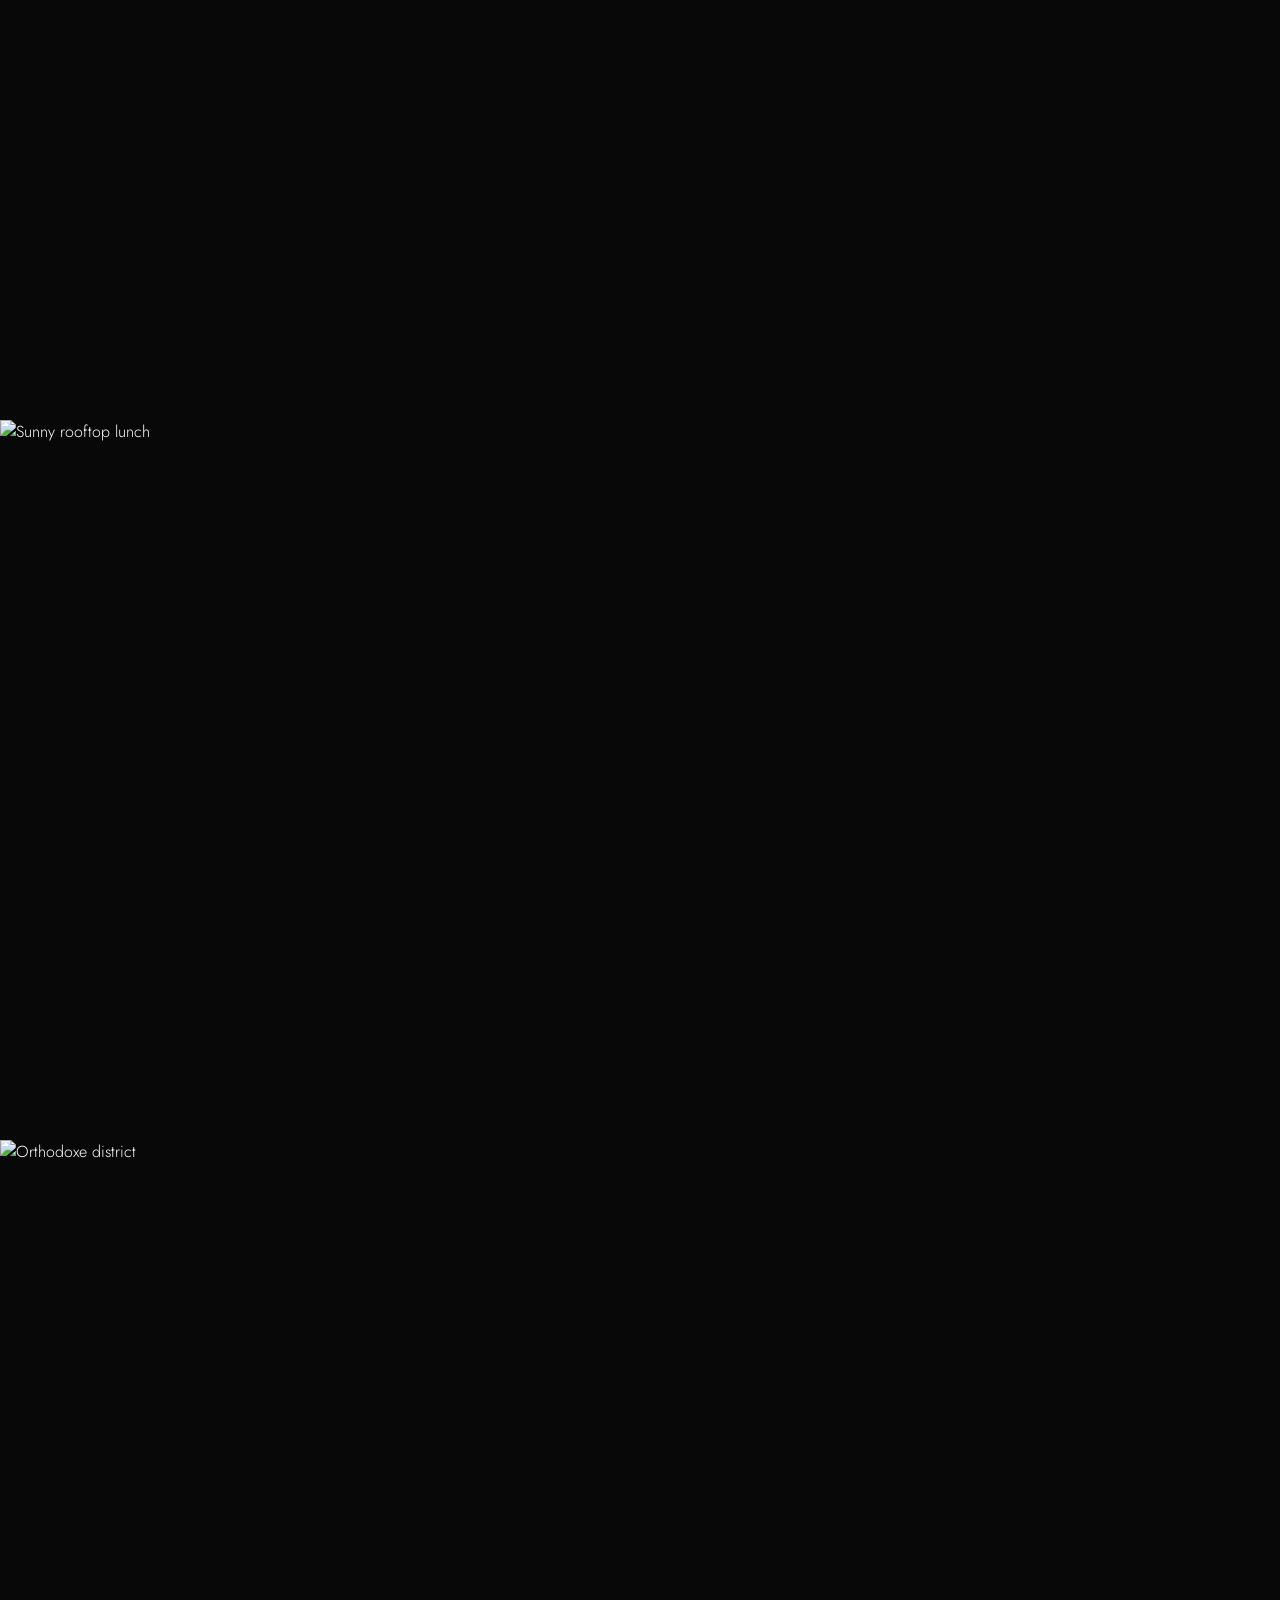
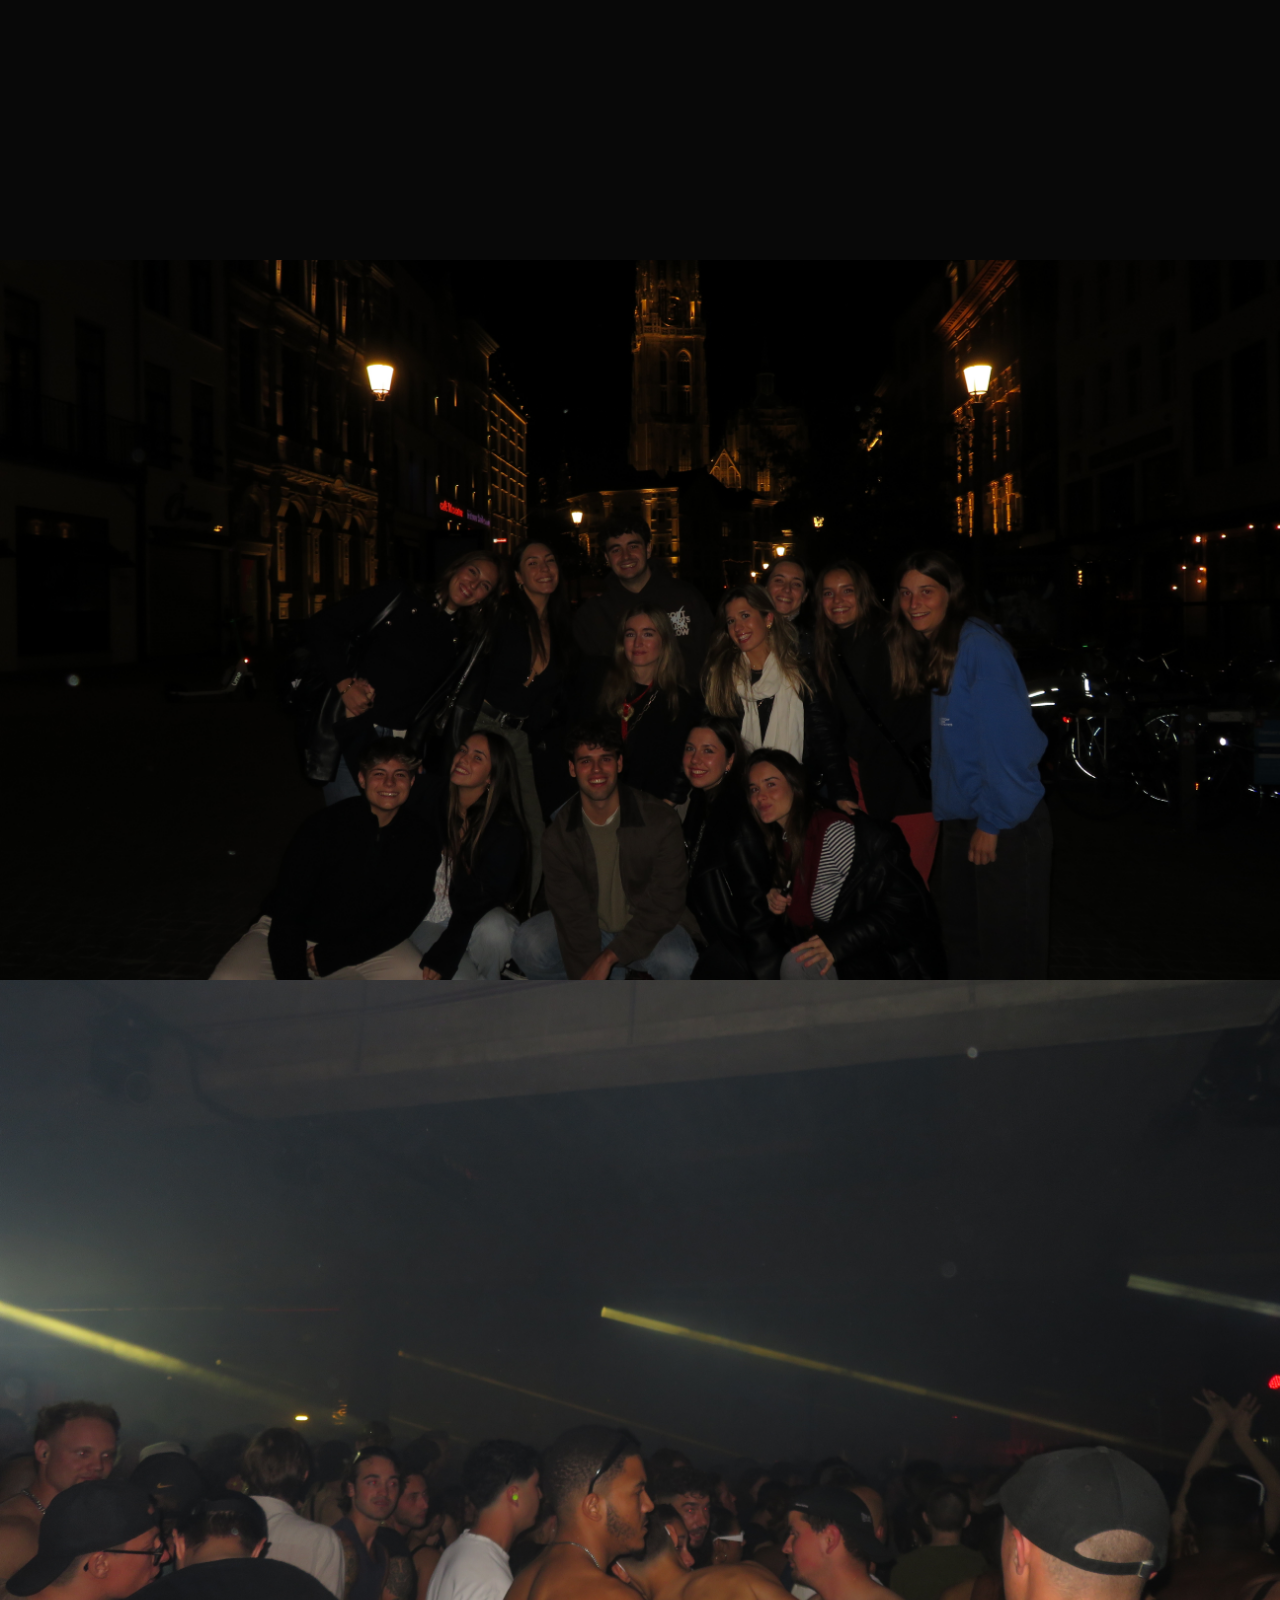
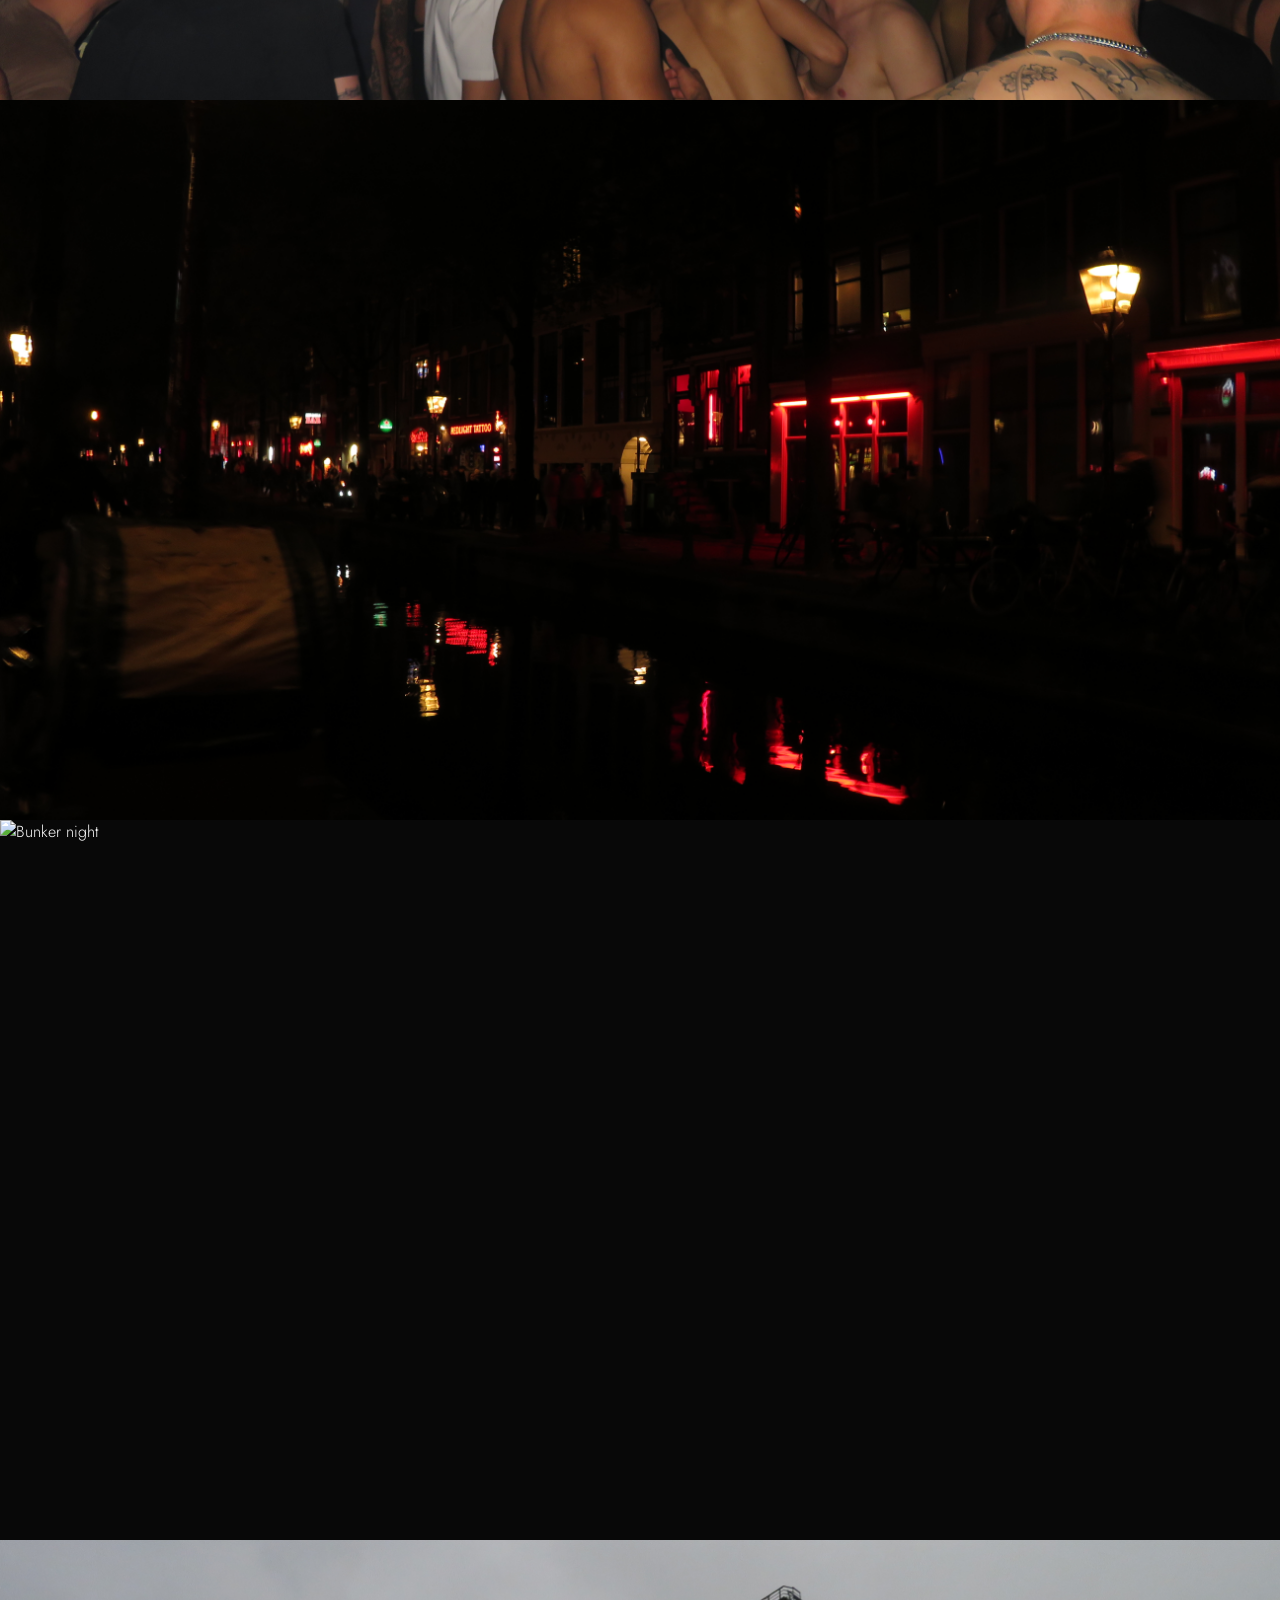
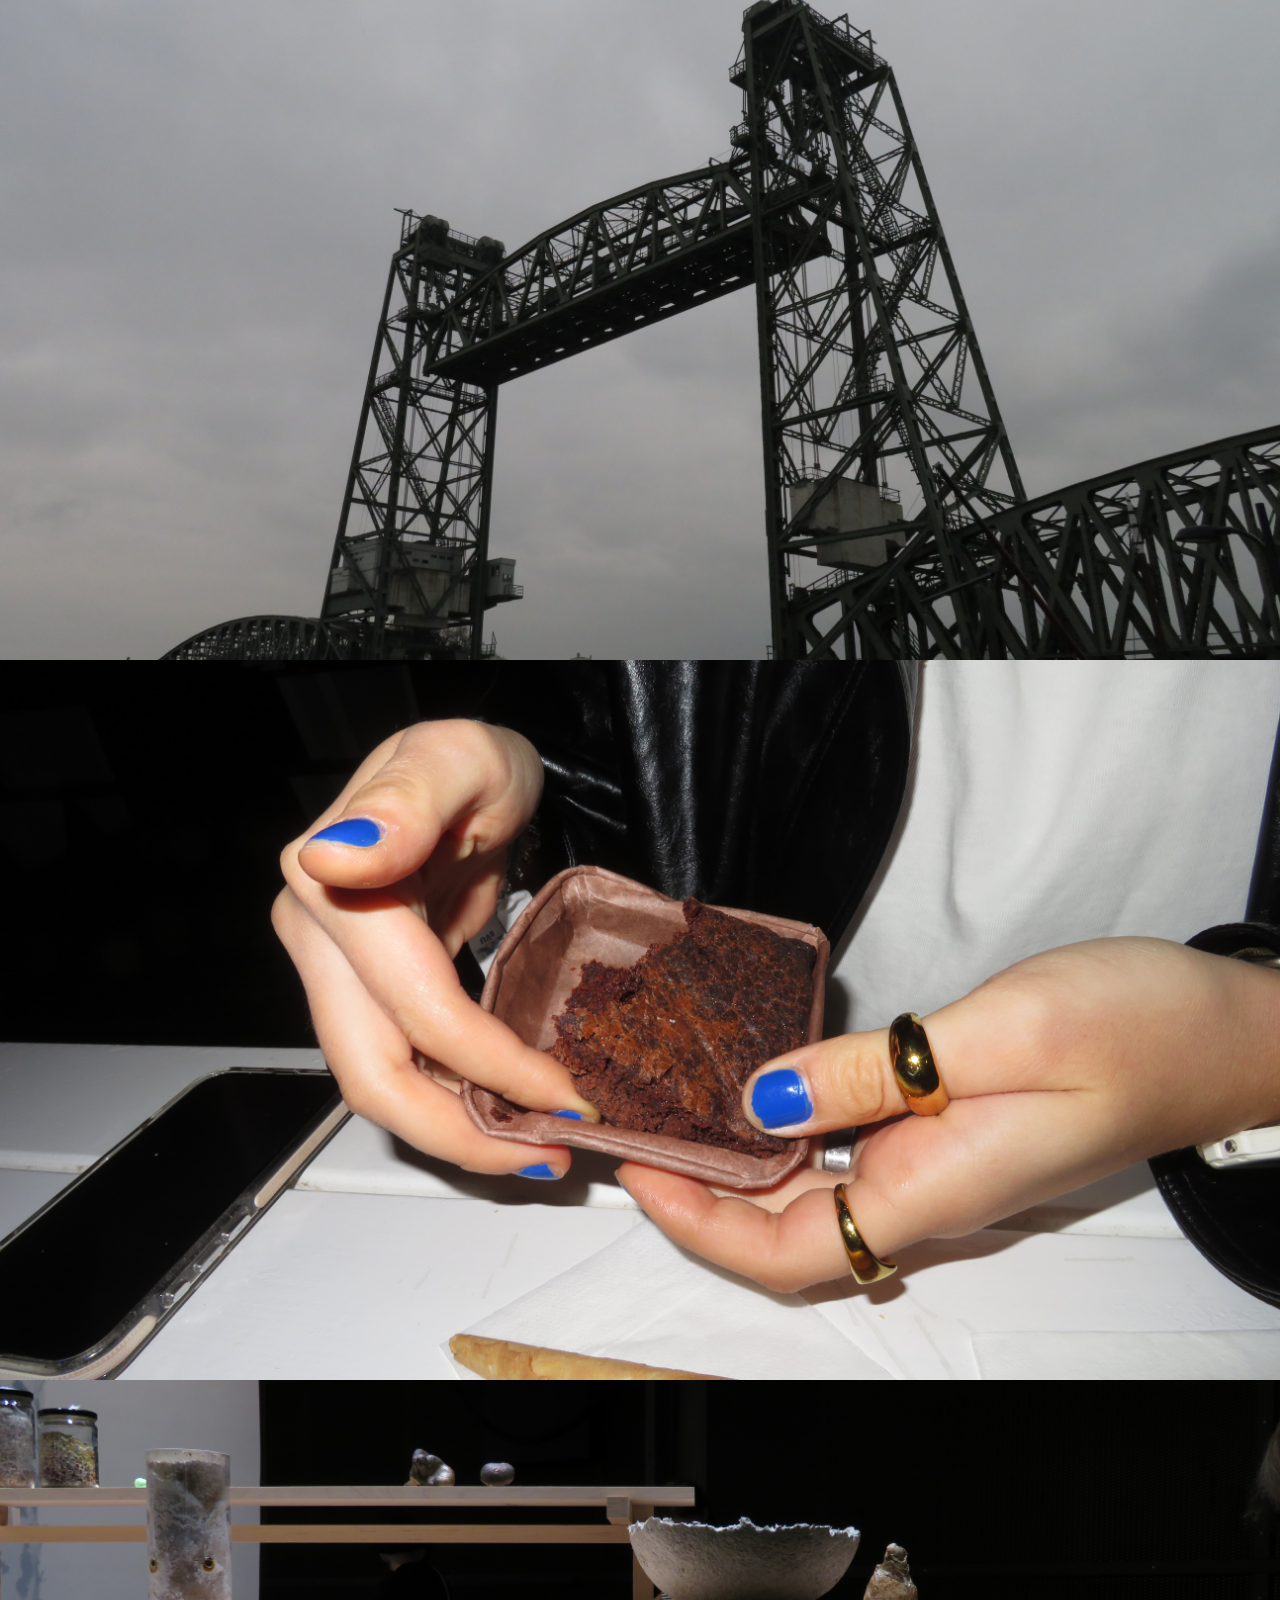
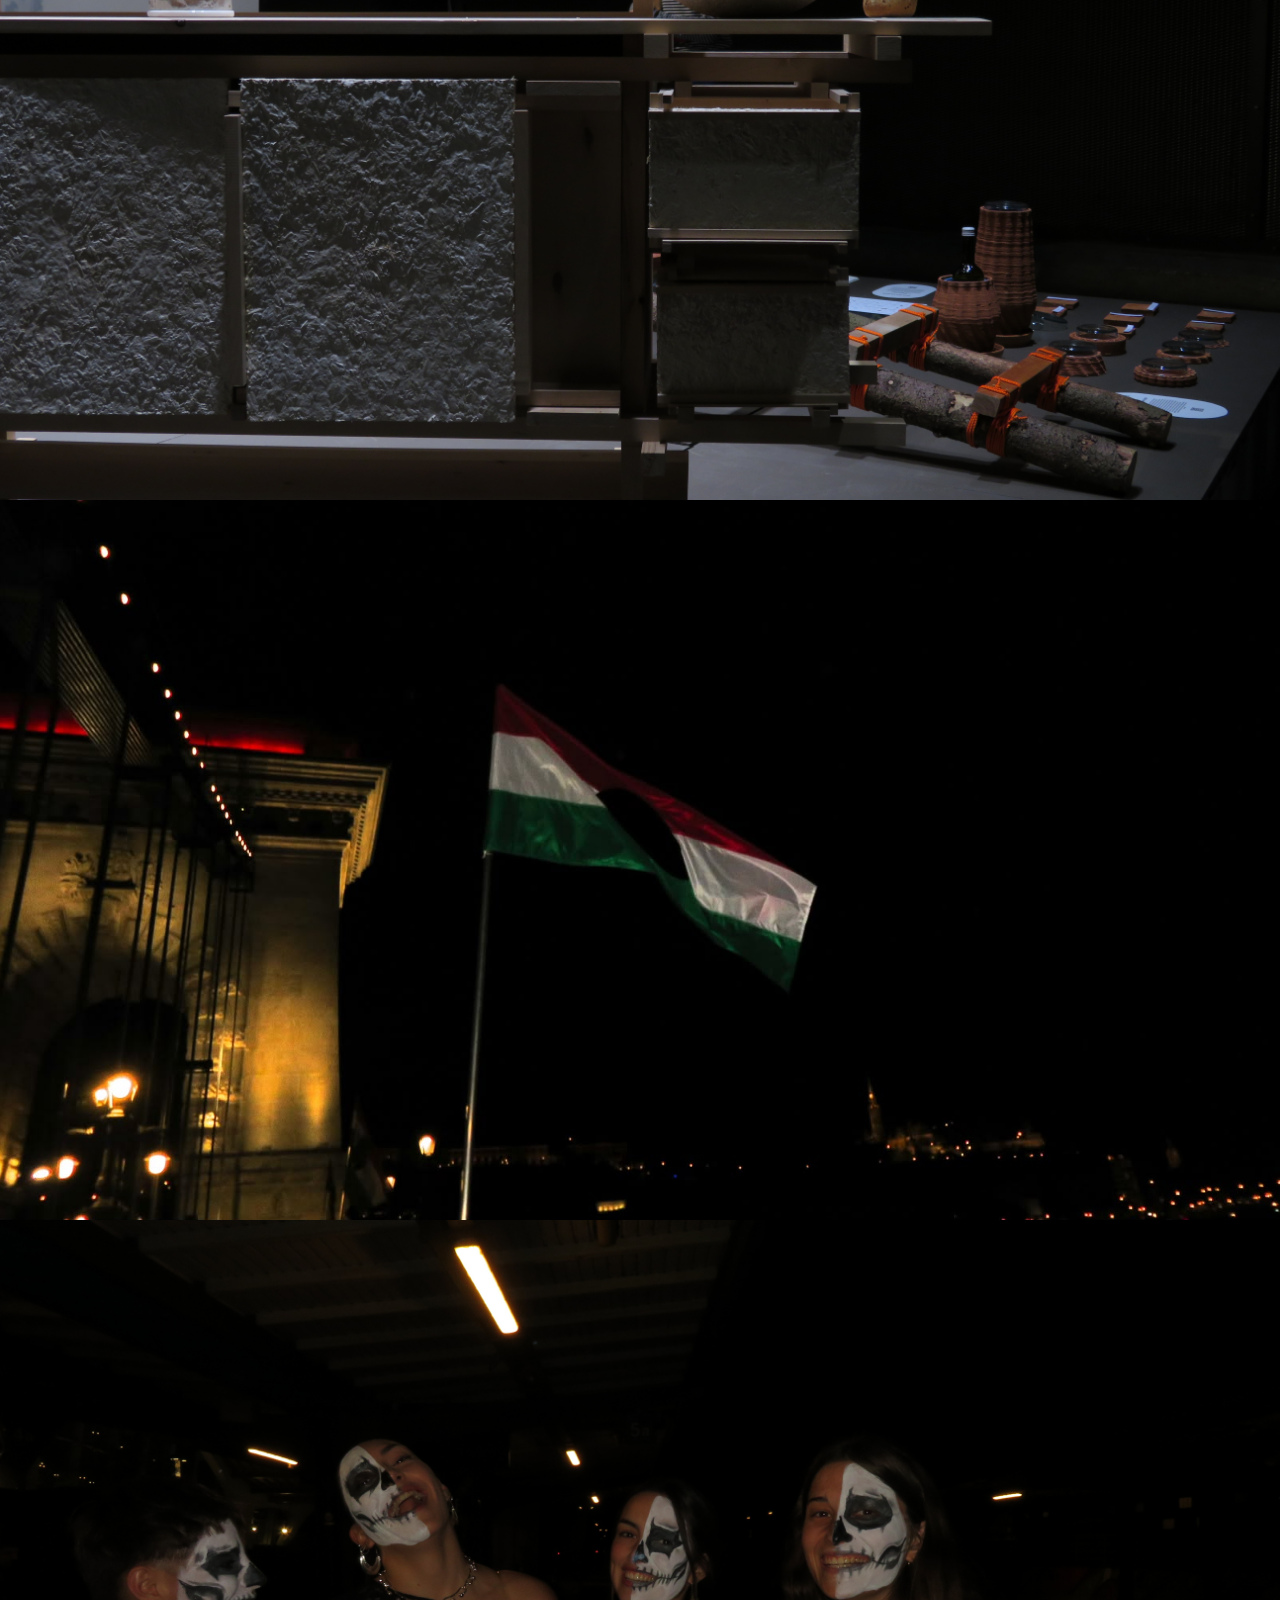
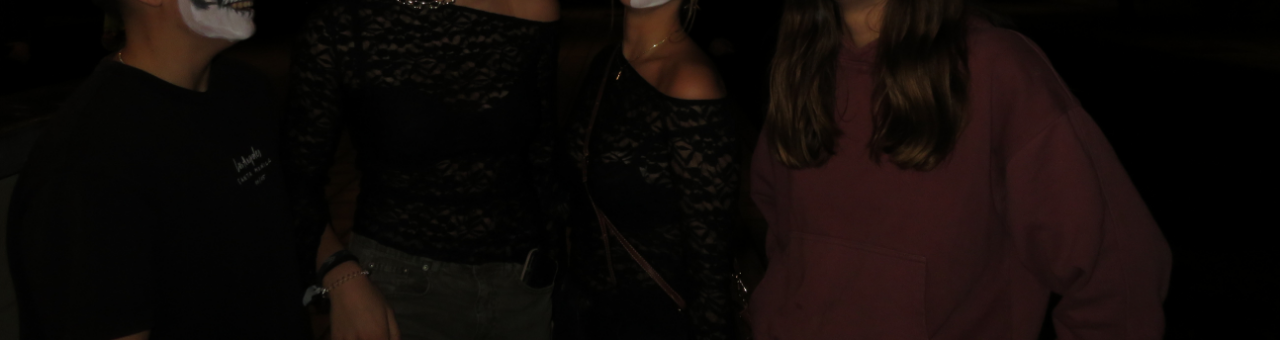
==== commit 42d42474: "add main photos" ====
--- a/index.html
+++ b/index.html
@@ -70,7 +70,7 @@
 
 
         <a href="#" class="experience">
-            <img src="images/antwerp-w-bernat/01.jpg" alt="Antwerp w Bernat">
+            <img src="images/04-Antwerp w bernat/IMG_4333.JPG" alt="Antwerp w Bernat">
             <div class="experience-overlay"></div>
             <div class="experience-title">
                 <span>04 —</span> Antwerp w Bernat
@@ -79,7 +79,7 @@
 
 
         <a href="#" class="experience">
-            <img src="images/techno-party/01.jpg" alt="Techno party">
+            <img src="images/05-techno party/IMG_4450.JPG" alt="Techno party">
             <div class="experience-overlay"></div>
             <div class="experience-title">
                 <span>05 —</span> Techno party
@@ -88,7 +88,7 @@
 
 
         <a href="#" class="experience">
-            <img src="images/amsterdam/01.jpg" alt="Amsterdam">
+            <img src="images/06-Amsterdam/IMG_4777.JPG" alt="Amsterdam">
             <div class="experience-overlay"></div>
             <div class="experience-title">
                 <span>06 —</span> Amsterdam
@@ -97,7 +97,7 @@
 
 
         <a href="#" class="experience">
-            <img src="images/bunker-night/01.jpg" alt="Bunker night">
+            <img src="images/07-bunker night/20251008_08.jpg" alt="Bunker night">
             <div class="experience-overlay"></div>
             <div class="experience-title">
                 <span>07 —</span> Bunker night
@@ -106,7 +106,7 @@
 
 
         <a href="#" class="experience">
-            <img src="images/rotterdam/01.jpg" alt="Rotterdam">
+            <img src="images/08-Rotterdam/IMG_5010.JPG" alt="Rotterdam">
             <div class="experience-overlay"></div>
             <div class="experience-title">
                 <span>08 —</span> Rotterdam
@@ -115,7 +115,7 @@
 
 
         <a href="#" class="experience">
-            <img src="images/ice-creams-and-brownies/01.jpg" alt="Ice creams and brownies">
+            <img src="images/09-ice creams ad brownies/IMG_5180.JPG" alt="Ice creams and brownies">
             <div class="experience-overlay"></div>
             <div class="experience-title">
                 <span>09 —</span> Ice creams and brownies
@@ -124,7 +124,7 @@
 
 
         <a href="#" class="experience">
-            <img src="images/eindhoven-design-week/01.jpg" alt="Eindhoven Design Week">
+            <img src="images/10-eindhoven design week/IMG_5219.JPG" alt="Eindhoven Design Week">
             <div class="experience-overlay"></div>
             <div class="experience-title">
                 <span>10 —</span> Eindhoven Design Week
@@ -133,7 +133,7 @@
 
 
         <a href="#" class="experience">
-            <img src="images/budapest/01.jpg" alt="Budapest">
+            <img src="images/11-Budapest/Flag-hole.jpeg" alt="Budapest">
             <div class="experience-overlay"></div>
             <div class="experience-title">
                 <span>11 —</span> Budapest
@@ -142,7 +142,7 @@
 
 
         <a href="#" class="experience">
-            <img src="images/halloween/01.jpg" alt="Halloween">
+            <img src="images/12-halloween/IMG_5705.JPG" alt="Halloween">
             <div class="experience-overlay"></div>
             <div class="experience-title">
                 <span>12 —</span> Halloween
--- a/style.css
+++ b/style.css
@@ -8,6 +8,7 @@
 
 html {
     scroll-behavior: smooth;
+    scroll-snap-type: y proximity;
 }
 
 body {
@@ -107,8 +108,8 @@
         linear-gradient(
             to bottom,
             rgba(8,8,8,0) 0%,
-            rgba(8,8,8,0.25) 25%,
-            rgba(8,8,8,0.95) 65%,
+            rgba(8,8,8,0.25) 45%,
+            rgba(8,8,8,0.95) 85%,
             #080808 100%
         );
 }
@@ -140,8 +141,8 @@
 }
 
 .intro-spacer {
-    height: 120px;
-    background: #0b0b0b;
+    height: 400px;
+    background: #080808;
 }
 
 
@@ -155,7 +156,7 @@
 
 .experience {
     position: relative;
-
+    scroll-snap-align: start;
     display: block;
 
     width: 100%;
@@ -264,26 +265,38 @@
         font-size: 12px;
     }
 
+.intro-spacer {
+    height: 100px;
+}
+
     .experience {
         height: 56.25vw;
     }
 
     .experience-title {
-        left: 20px;
-        bottom: 20px;
-
         font-size: 18px;
-
+        opacity: 0;
+        transform: translateY(10px);
+        transition: opacity 0.4s ease, transform 0.4s ease;
+    }
+
+    .experience-overlay {
+        background: rgba(0,0,0,0);
+    }
+    
+    .experience.active img {
+        filter: brightness(0.7);
+    }
+
+    .experience.active .experience-overlay {
+        background: rgba(0,0,0,0.15);
+    }
+
+    .experience.active .experience-title {
         opacity: 1;
-        transform: none;
-    }
-
-    .experience-overlay {
-        background: rgba(0,0,0,0.12);
-    }
-
-    .experience:hover img {
-        transform: none;
-        filter: none;
-    }
-}
+        transform: translateY(0);
+    }
+
+
+
+}
